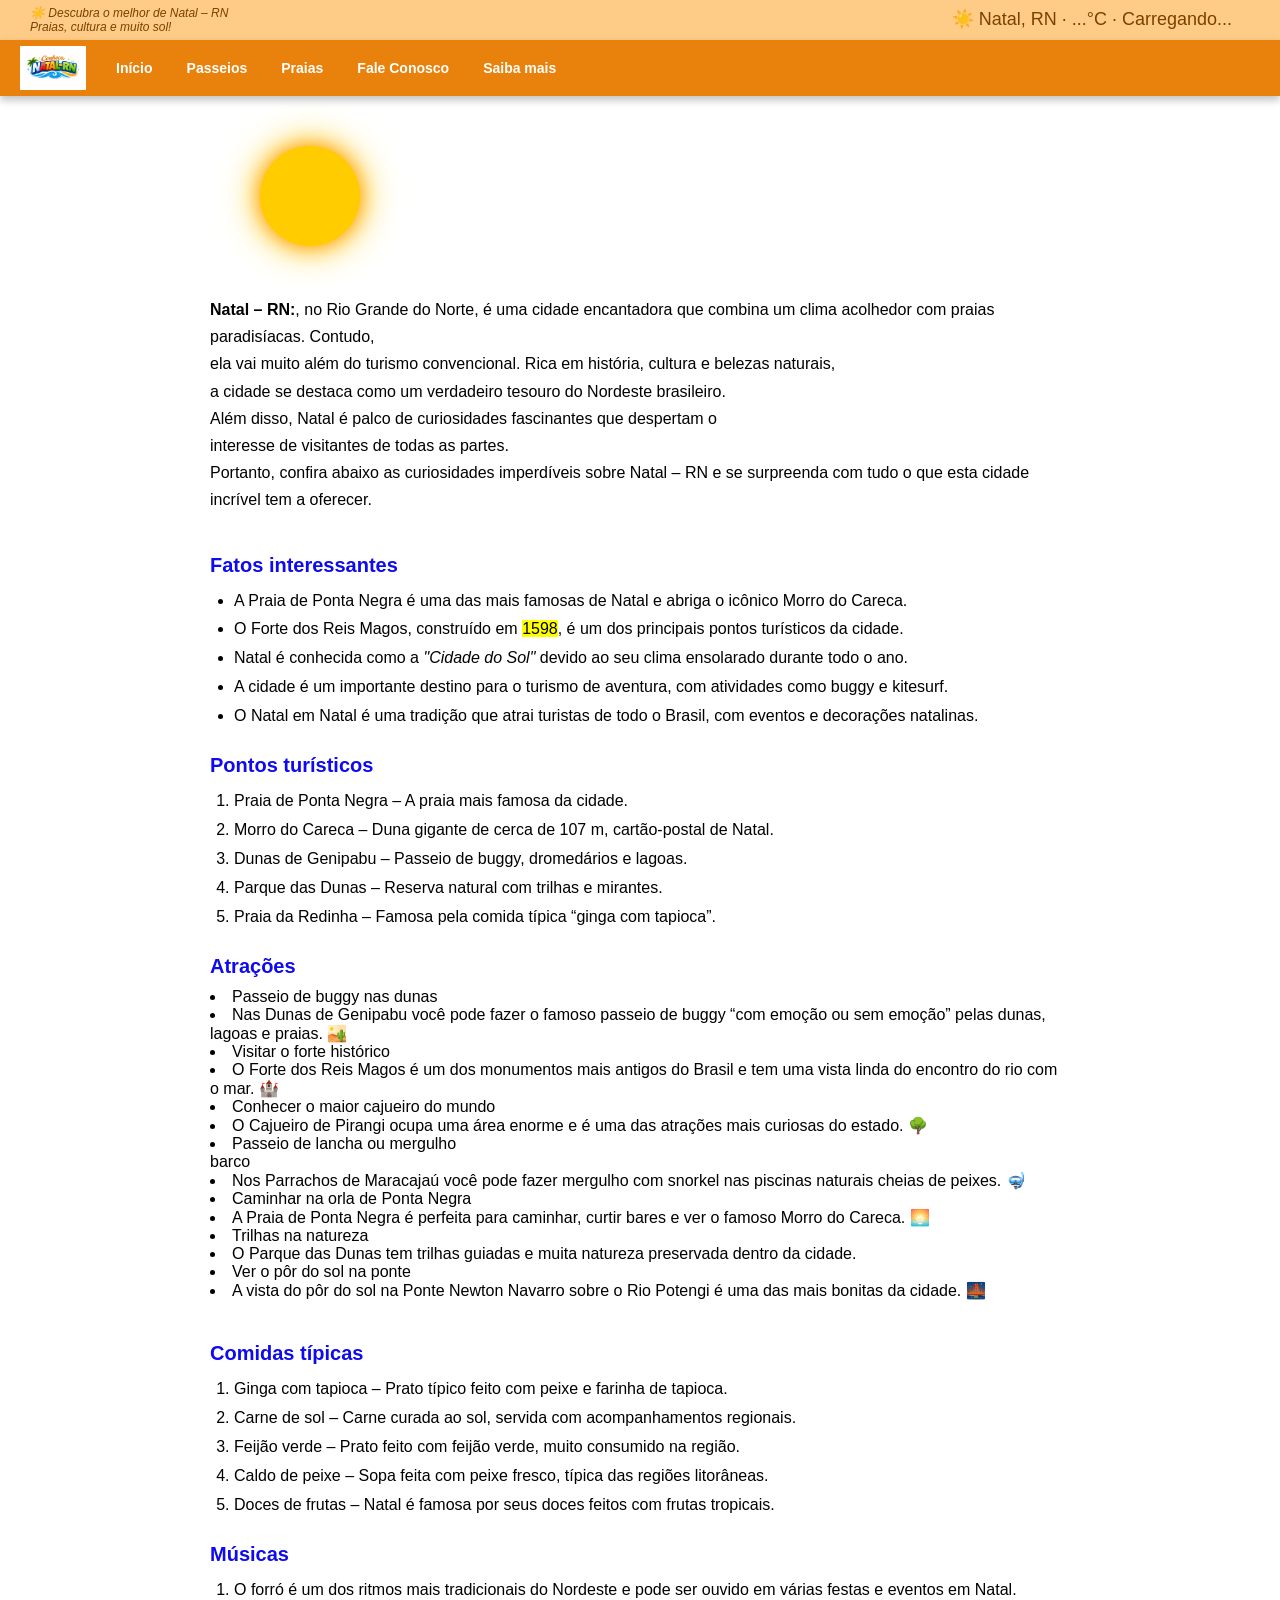
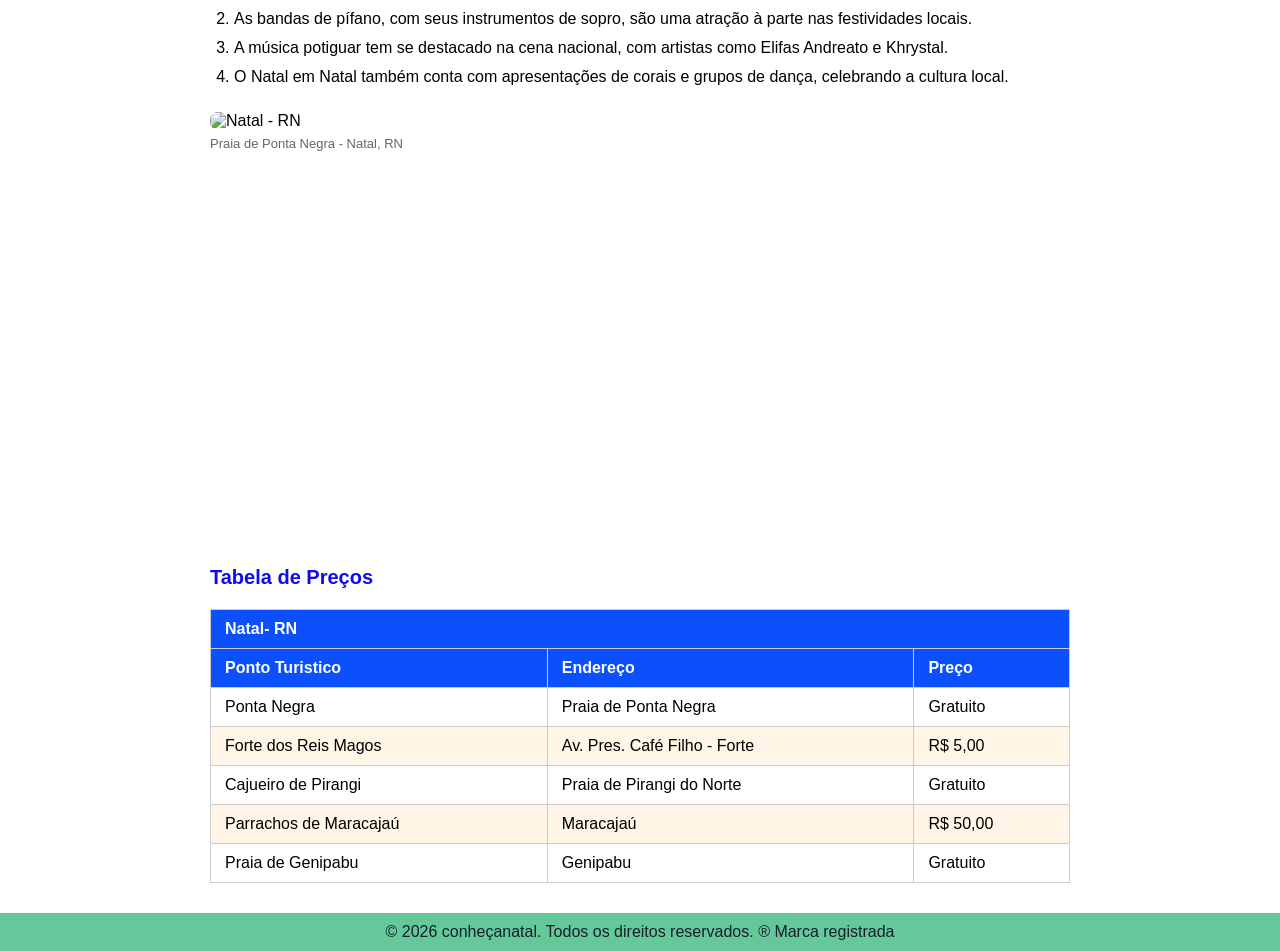
==== index.html @ 3aec6395 "Adicionar arquivos CSS e JavaScript, implementar estilos globais e criar páginas de passeios e praia" ====
<!DOCTYPE html>
<html lang="pt-br">
<head>
    <meta charset="UTF-8">
    <meta name="viewport" content="width=device-width, initial-scale=1.0">
    <meta name="description" content="Descubra as belezas e curiosidades de Natal - RN, um destino imperdível no Nordeste brasileiro.">
    <meta http-equiv="refresh" content="30">
    <meta author="conheça natal">
    <link rel="icon" type="image/x-icon" href="assets/img/favicon.ico.png" >
    <link rel="stylesheet" href="assets/css/style.css">
    <link rel="stylesheet" href="assets/css/index.css">
    <script type="text/javascript">
    function googleTranslateElementInit() {
      new google.translate.TranslateElement({
        pageLanguage: 'pt',
        includedLanguages: 'pt,en,es,fr,zh-CN',
        layout: google.translate.TranslateElement.InlineLayout.SIMPLE
      }, 'google_translate_element');
    }
    </script>
    <script src="//translate.google.com/translate_a/element.js?cb=googleTranslateElementInit"></script>
    <title>Conheça Natal</title>
</head>
<body>
   <header>
    <div class="header-left">
        <p class="header-tagline">☀️ Descubra o melhor de Natal – RN<br>Praias, cultura e muito sol!</p>
    </div>
    <div class="header-right">
        <div class="header-weather">
            <span id="clima-info">☀️ Natal, RN · ...°C · Carregando...</span>
        </div>
        <div id="google_translate_element"></div>
    </div>
</header>

<nav>
    <img src="assets/img/logoh.png" alt="Logo">
    <a href="index.html">Início</a>
    <a href="pages/passeios.html">Passeios</a>
    <a href="pages/praias.html">Praias</a>
    <a href="pages/formulario.html">Fale Conosco</a>
    <a href="https://visit.natal.br/" target="_blank">Saiba mais</a>
</nav>

<main>

    <div class="sol"></div>

        <article>
   <div style="display:flex; align-items:flex-start; gap:20px;">
       <div style="flex:1;">
           <p><b>Natal – RN:</b>, no Rio Grande do Norte, é uma cidade encantadora que combina um clima acolhedor com praias paradisíacas. Contudo, 
    <br>ela vai muito além do turismo convencional. Rica em história, cultura e belezas naturais,
     <br>a cidade se destaca como um verdadeiro tesouro do Nordeste brasileiro. <br>
     Além disso, Natal é palco de curiosidades fascinantes que despertam o <br>
     interesse de visitantes de todas as partes. <br>
     Portanto, confira abaixo as curiosidades imperdíveis sobre Natal – RN e se surpreenda com tudo o que esta cidade incrível tem a oferecer.</p>
    </article>
<article>
  <h2 style="font-size: 20px;">Fatos interessantes</h2>
  <ul>
      <li>A Praia de Ponta Negra é uma das mais famosas de Natal e abriga o icônico Morro do Careca.</li>
      <li>O Forte dos Reis Magos, construído em <mark>1598</mark>, é um dos principais pontos turísticos da cidade.</li>
      <li>Natal é conhecida como a <i>"Cidade do Sol"</i> devido ao seu clima ensolarado durante todo o ano.</li>
      <li>A cidade é um importante destino para o turismo de aventura, com atividades como buggy e kitesurf.</li>
      <li>O Natal em Natal é uma tradição que atrai turistas de todo o Brasil, com eventos e decorações natalinas.</li>
  </ul>
</article>
  <h2 style="font-size: 20px;">Pontos turísticos</h2>
  <ol>
      <li>Praia de Ponta Negra – A praia mais famosa da cidade.</li>
      <li>Morro do Careca – Duna gigante de cerca de 107 m, cartão-postal de Natal.</li>
      <li>Dunas de Genipabu – Passeio de buggy, dromedários e lagoas.</li>
      <li>Parque das Dunas – Reserva natural com trilhas e mirantes.</li>
      <li>Praia da Redinha – Famosa pela comida típica “ginga com tapioca”.</li>
  </ol>
<h2 style="font-size: 20px;">Atrações</h2>
 <m>
   <li> Passeio de buggy nas dunas</li>
   <li>Nas Dunas de Genipabu você pode fazer o famoso passeio de buggy “com emoção ou sem emoção” pelas dunas, lagoas e praias. 🏜️</li>
   <li> Visitar o forte histórico</li>
   <li>O Forte dos Reis Magos é um dos monumentos mais antigos do Brasil e tem uma vista linda do encontro do rio com o mar. 🏰</li>
   <li>Conhecer o maior cajueiro do mundo</li>
   <li>O Cajueiro de Pirangi ocupa uma área enorme e é uma das atrações mais curiosas do estado. 🌳</li>
   <li>Passeio de lancha ou mergulho</li> barco 
   <li>Nos Parrachos de Maracajaú você pode fazer mergulho com snorkel nas piscinas naturais cheias de peixes. 🤿</li>
   <li>Caminhar na orla de Ponta Negra</li> 
   <li>A Praia de Ponta Negra é perfeita para caminhar, curtir bares e ver o famoso Morro do Careca. 🌅</li>

   <li>Trilhas na natureza</li>
   <li>O Parque das Dunas tem trilhas guiadas e muita natureza preservada dentro da cidade. </li>
   <li>Ver o pôr do sol na ponte</li>
   <li>A vista do pôr do sol na Ponte Newton Navarro sobre o Rio Potengi é uma das mais bonitas da cidade. 🌉</li>
   <br>
<h2 style="font-size: 20px;">Comidas típicas</h2>
<ol>
   <li>Ginga com tapioca – Prato típico feito com peixe e farinha de tapioca.</li>
   <li>Carne de sol – Carne curada ao sol, servida com acompanhamentos regionais.</li>
   <li>Feijão verde – Prato feito com feijão verde, muito consumido na região.</li>
   <li>Caldo de peixe – Sopa feita com peixe fresco, típica das regiões litorâneas.</li>
   <li>Doces de frutas – Natal é famosa por seus doces feitos com frutas tropicais.</li>
</ol>
<h2 style="font-size: 20px;">Músicas</h2>
<ol>
   <li>O forró é um dos ritmos mais tradicionais do Nordeste e pode ser ouvido em várias festas e eventos em Natal.</li>
   <li>As bandas de pífano, com seus instrumentos de sopro, são uma atração à parte nas festividades locais.</li>
   <li>A música potiguar tem se destacado na cena nacional, com artistas como Elifas Andreato e Khrystal.</li>
   <li>O Natal em Natal também conta com apresentações de corais e grupos de dança, celebrando a cultura local.</li>
</ol>
<figure>
   <img src="https://marazulreceptivo.com.br/wp-content/uploads/2025/05/Praia-de-Ponta-negra-Horizontal-Alicio-2-1-scaled.jpg" alt="Natal - RN" style="max-width: 50%; height: auto;">
   <figcaption>Praia de Ponta Negra - Natal, RN</figcaption>
</figure>

<iframe width="560" height="315"
  src="https://www.youtube.com/embed/4Ca5aFXN5I8"
  frameborder="0" allow="accelerometer; autoplay; clipboard-write; encrypted-media; gyroscope; picture-in-picture"
  allowfullscreen>
</iframe>
<br>
<br>
<h2> Tabela de Preços</h2>
<table border="1">
    <tr>
        <th colspan="3">Natal- RN</th>
    </tr>
    <tr>
        <th>Ponto Turistico</th>
        <th>Endereço</th>
        <th>Preço</th>
    </tr>
    <tr>
        <td>Ponta Negra</td>
        <td>Praia de Ponta Negra</td>
        <td>Gratuito</td>
    </tr>
    <tr>
        <td>Forte dos Reis Magos</td>
        <td>Av. Pres. Café Filho - Forte</td>
        <td>R$ 5,00</td>
    </tr>
    <tr>
        <td>Cajueiro de Pirangi</td>
        <td>Praia de Pirangi do Norte</td>
        <td>Gratuito</td>
    </tr>
    <tr>
        <td>Parrachos de Maracajaú</td>
        <td>Maracajaú</td>
        <td>R$ 50,00</td>
    </tr>
    <tr>
        <td>Praia de Genipabu</td>
        <td>Genipabu</td>
        <td>Gratuito</td>
    </tr>
</table>
</main>
<!------------------------------------>
<footer>
   © 2026 conheçanatal. Todos os direitos reservados. ® Marca registrada
</footer>
    <script src="assets/js/script.js"></script>
    <script type="text/javascript">
    function googleTranslateElementInit() {
      new google.translate.TranslateElement({
        pageLanguage: 'pt',
        includedLanguages: 'pt,en,es,fr,zh-CN',
        layout: google.translate.TranslateElement.InlineLayout.SIMPLE
      }, 'google_translate_element');
    }
    </script>
    <script src="//translate.google.com/translate_a/element.js?cb=googleTranslateElementInit"></script>
</body>
</html>
---- assets/css/style.css ----
/* ================================================
   style.css — Estilos GLOBAIS do site
   Aplicado em TODAS as páginas
   ================================================ */

/* Remove margens e paddings padrão do navegador
   e garante que bordas sejam incluídas no tamanho dos elementos */
* {
    margin: 0;
    padding: 0;
    box-sizing: border-box;
}

/* Define a fonte padrão de todo o site */
body {
    font-family: Arial, sans-serif;
}

/* ------------------------------------------------
   HEADER — Barra superior com tagline e clima
   ------------------------------------------------ */

/* Fundo laranja claro, espaçamento lateral e
   layout flexível para alinhar os itens lado a lado */
header {
    background-color: #ffcc88;
    padding: 6px 30px;
    display: flex;
    align-items: center;
    justify-content: space-between; /* separa esquerda e direita */
    flex-wrap: wrap; /* quebra linha em telas pequenas */
    gap: 8px;
}

/* Lado esquerdo do header: contém a tagline */
.header-left {
    display: flex;
    align-items: center;
    gap: 14px;
}

/* Texto da tagline: pequeno, marrom e em itálico */
.header-tagline {
    font-size: 12px;
    color: #7a4000;
    font-style: italic;
}

/* Lado direito do header: contém clima e tradutor */
.header-right {
    display: flex;
    align-items: center;
    gap: 18px;
}

/* Bloco de clima: texto pequeno, centralizado e marrom */
.header-weather {
    font-size: 12px;
    color: #7a4000;
    text-align: center;
    line-height: 1.4;
}

/* Ícone do clima um pouco maior que o texto */
.header-weather span {
    font-size: 18px;
}

/* ------------------------------------------------
   NAV — Barra de navegação principal
   ------------------------------------------------ */

/* Fundo laranja escuro, itens alinhados em linha,
   altura mínima e sombra para dar profundidade */
nav {
    background-color: #e8820c;
    display: flex;
    align-items: center;
    gap: 6px;
    padding: 0 20px;
    flex-wrap: wrap; /* quebra linha em telas pequenas */
    min-height: 56px;
    box-shadow: 0 4px 8px rgba(0, 0, 0, 0.25);
}

/* Logo dentro da nav: altura fixa e margem à direita */
nav img {
    height: 44px;
    width: auto;
    margin-right: 10px;
}

/* Links da nav: brancos, sem sublinhado, com padding
   e negrito para destaque */
nav a {
    color: #fff;
    text-decoration: none;
    padding: 10px 14px;
    font-size: 14px;
    font-weight: bold;
    transition: background 0.2s; /* animação suave ao passar o mouse */
}

/* Efeito hover: fundo mais escuro e bordas arredondadas */
nav a:hover {
    background-color: #c46800;
    border-radius: 4px;
}

/* Empurra o widget do Google Translate para o lado direito da nav */
nav #google_translate_element {
    margin-left: auto;
}

/* ------------------------------------------------
   FOOTER — Rodapé do site
   ------------------------------------------------ */

/* Fundo verde, texto escuro, centralizado e com padding */
footer {
    background-color: #65c89b;
    color: #15202b;
    text-align: center;
    padding: 10px 0;
}
---- assets/css/index.css ----
/* ================================================
   index.css — Estilos exclusivos da página inicial
   ================================================ */



   @media (max-width: 768px) {
  body {
    background: lightgray;
  }
}

/* Limita a largura do conteúdo, centraliza na tela
   e adiciona espaçamento lateral */
main {
    max-width: 900px;
    margin: 30px auto;
    padding: 0 20px;
}

/* Espaçamento entre linhas dos parágrafos para melhor leitura */
main p {
    line-height: 1.7;
    margin-bottom: 16px;
}

/* Títulos h2: tamanho fixo, cor laranja e espaçamento acima e abaixo */
main h2 {
    font-size: 20px;
    margin: 24px 0 10px;
    color: #0f0bef;
}

/* Listas com recuo à esquerda e espaçamento entre itens */
main ul, main ol {
    margin-left: 24px;
    margin-bottom: 16px;
    line-height: 1.8;
}

/* Espaçamento ao redor da figura (imagem + legenda) */
figure {
    margin: 20px 0;
}

/* Imagem responsiva com bordas arredondadas */
figure img {
    max-width: 50%;
    height: auto;
    border-radius: 8px;
}

/* Legenda da imagem: texto pequeno e cinza */
figcaption {
    font-size: 13px;
    color: #666;
    margin-top: 6px;
}

/* Vídeo em bloco com espaçamento e bordas arredondadas */
iframe {
    display: block;
    margin: 20px 0;
    border-radius: 8px;
}

/* Tabela ocupa toda a largura, sem espaço duplo entre bordas */
table {
    width: 100%;
    border-collapse: collapse;
    margin: 20px 0;
}

/* Células com padding interno e borda cinza */
table th, table td {
    padding: 10px 14px;
    border: 1px solid #ccc;
    text-align: left;
}

/* Cabeçalho da tabela: fundo laranja e texto branco */
table th {
    background-color: #0c50fd;
    color: #fff;
}

/* Linhas pares com fundo levemente alaranjado para facilitar leitura */
table tr:nth-child(even) {
    background-color: #fff4e6;
}
.sol {
  width: 100px;
  height: 100px;
  background-color: #ffcc00; /* Cor do sol */
  border-radius: 50%; /* Faz ficar redondo */
  box-shadow: 0 0 20px #ff9900, 0 0 40px #ffcc00; /* Efeito de brilho */
  margin: 50px; /* Apenas para posicionar */
}
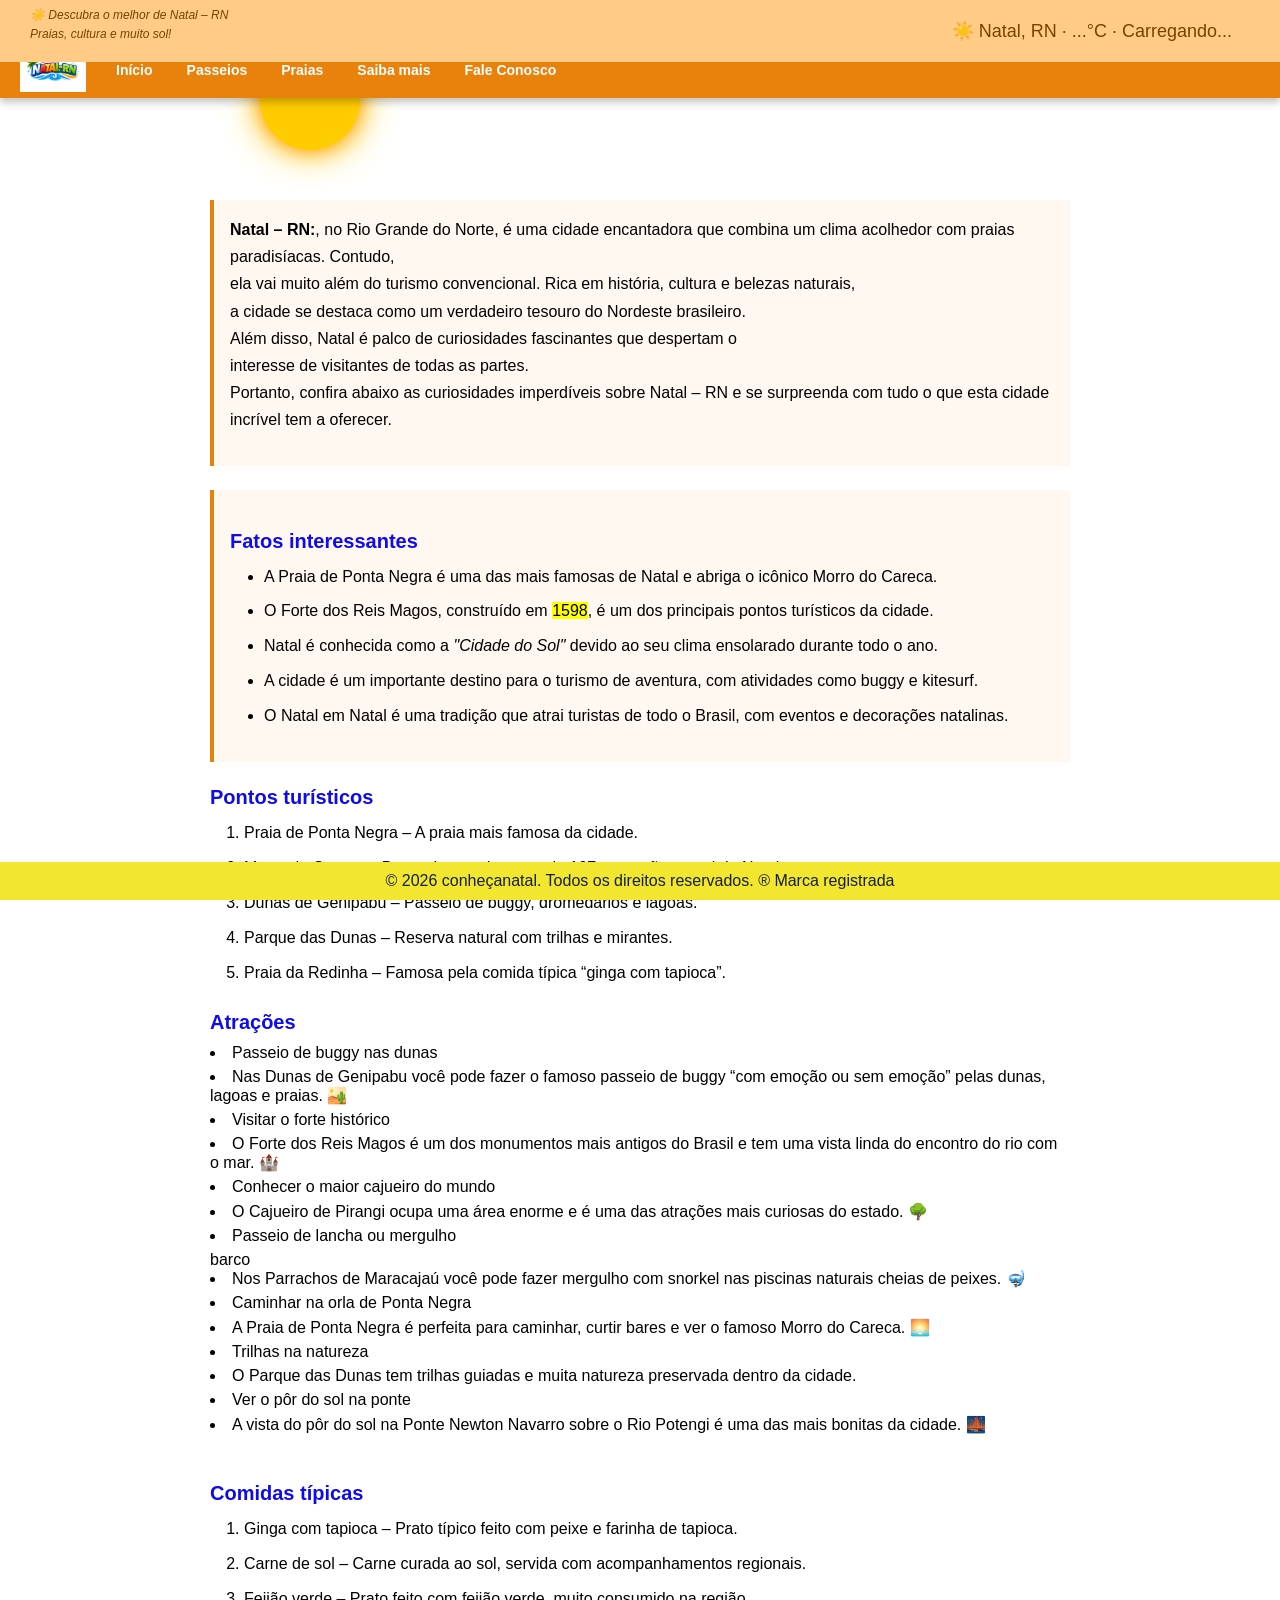
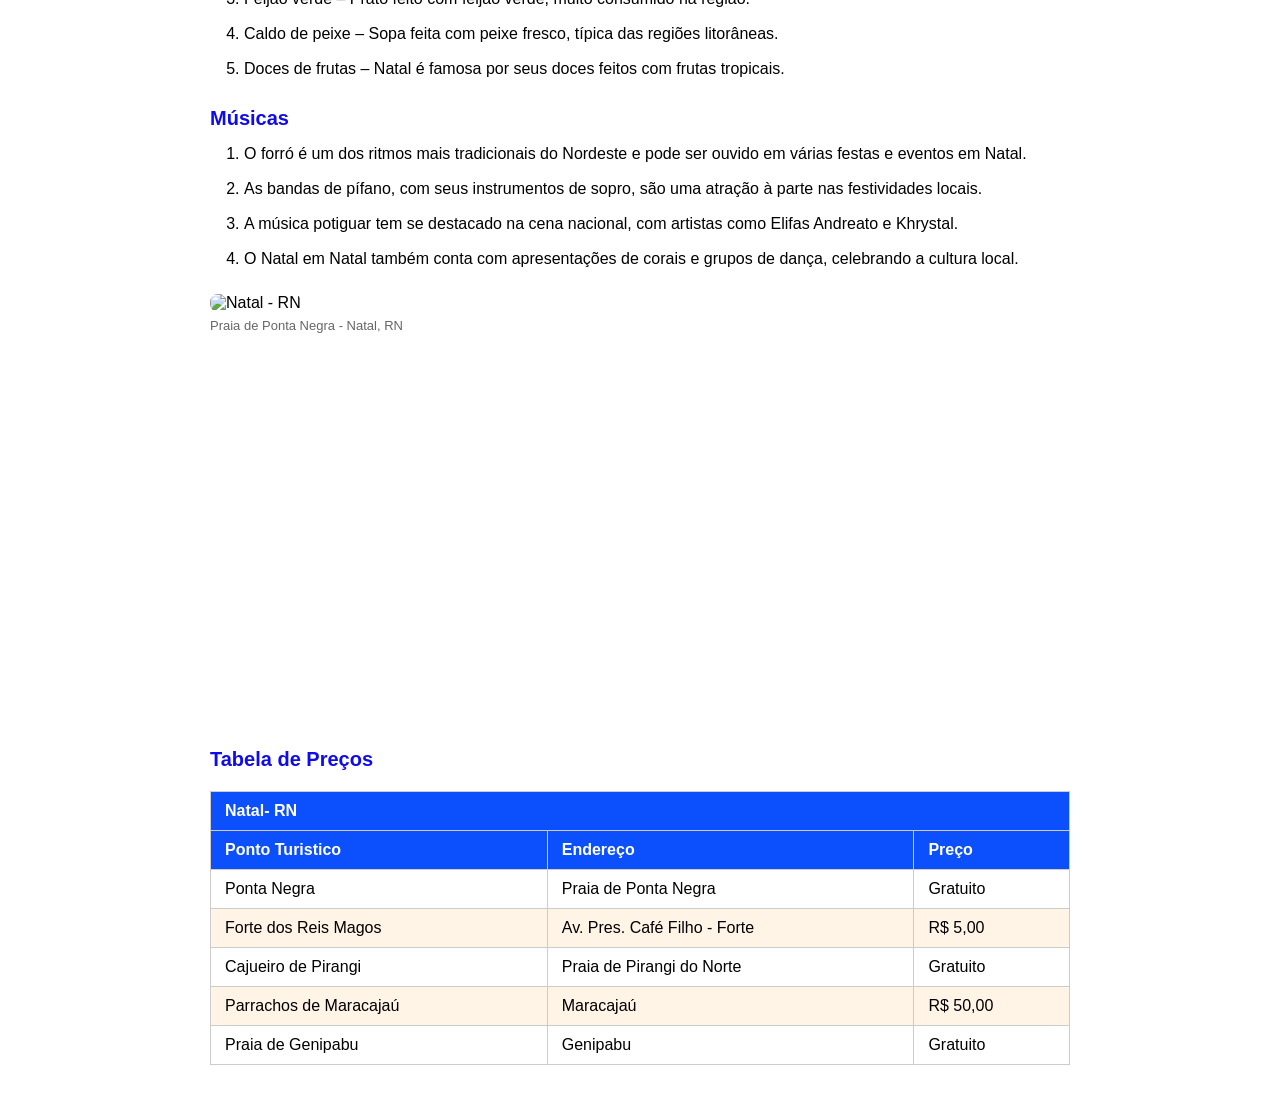
==== commit b314b3a5: "Adicionar estilos de rolagem e ajustar layout do formulário, além de incluir link para a página "Fal" ====
--- a/index.html
+++ b/index.html
@@ -39,8 +39,8 @@
     <a href="index.html">Início</a>
     <a href="pages/passeios.html">Passeios</a>
     <a href="pages/praias.html">Praias</a>
+    <a href="https://visit.natal.br/" target="_blank">Saiba mais</a>
     <a href="pages/formulario.html">Fale Conosco</a>
-    <a href="https://visit.natal.br/" target="_blank">Saiba mais</a>
 </nav>
 
 <main>
--- a/assets/css/style.css
+++ b/assets/css/style.css
@@ -1,125 +1,122 @@
-/* ================================================
-   style.css — Estilos GLOBAIS do site
-   Aplicado em TODAS as páginas
-   ================================================ */
+* { margin: 0; padding: 0; box-sizing: border-box; }
+body { font-family: Arial, sans-serif; }
 
-/* Remove margens e paddings padrão do navegador
-   e garante que bordas sejam incluídas no tamanho dos elementos */
-* {
-    margin: 0;
-    padding: 0;
-    box-sizing: border-box;
-}
-
-/* Define a fonte padrão de todo o site */
-body {
-    font-family: Arial, sans-serif;
-}
-
-/* ------------------------------------------------
-   HEADER — Barra superior com tagline e clima
-   ------------------------------------------------ */
-
-/* Fundo laranja claro, espaçamento lateral e
-   layout flexível para alinhar os itens lado a lado */
 header {
     background-color: #ffcc88;
     padding: 6px 30px;
     display: flex;
     align-items: center;
-    justify-content: space-between; /* separa esquerda e direita */
-    flex-wrap: wrap; /* quebra linha em telas pequenas */
+    justify-content: space-between;
+    flex-wrap: wrap;
     gap: 8px;
+    position: fixed;
+    top: 0;
+    left: 0;
+    right: 0;
+    z-index: 1000;
 }
 
-/* Lado esquerdo do header: contém a tagline */
-.header-left {
-    display: flex;
-    align-items: center;
-    gap: 14px;
-}
+.header-left { display: flex; align-items: center; gap: 14px; }
+.header-tagline { font-size: 12px; color: #7a4000; font-style: italic; }
+.header-right { display: flex; align-items: center; gap: 18px; }
+.header-weather { font-size: 12px; color: #7a4000; text-align: center; line-height: 1.4; }
+.header-weather span { font-size: 18px; }
 
-/* Texto da tagline: pequeno, marrom e em itálico */
-.header-tagline {
-    font-size: 12px;
-    color: #7a4000;
-    font-style: italic;
-}
-
-/* Lado direito do header: contém clima e tradutor */
-.header-right {
-    display: flex;
-    align-items: center;
-    gap: 18px;
-}
-
-/* Bloco de clima: texto pequeno, centralizado e marrom */
-.header-weather {
-    font-size: 12px;
-    color: #7a4000;
-    text-align: center;
-    line-height: 1.4;
-}
-
-/* Ícone do clima um pouco maior que o texto */
-.header-weather span {
-    font-size: 18px;
-}
-
-/* ------------------------------------------------
-   NAV — Barra de navegação principal
-   ------------------------------------------------ */
-
-/* Fundo laranja escuro, itens alinhados em linha,
-   altura mínima e sombra para dar profundidade */
 nav {
     background-color: #e8820c;
     display: flex;
     align-items: center;
     gap: 6px;
     padding: 0 20px;
-    flex-wrap: wrap; /* quebra linha em telas pequenas */
+    flex-wrap: wrap;
     min-height: 56px;
-    box-shadow: 0 4px 8px rgba(0, 0, 0, 0.25);
+    box-shadow: 0 4px 8px rgba(0,0,0,0.25);
+    position: fixed;
+    top: 42px;
+    left: 0;
+    right: 0;
+    z-index: 999;
 }
 
-/* Logo dentro da nav: altura fixa e margem à direita */
-nav img {
-    height: 44px;
-    width: auto;
-    margin-right: 10px;
-}
+nav img { height: 44px; width: auto; margin-right: 10px; }
 
-/* Links da nav: brancos, sem sublinhado, com padding
-   e negrito para destaque */
 nav a {
     color: #fff;
     text-decoration: none;
     padding: 10px 14px;
     font-size: 14px;
     font-weight: bold;
-    transition: background 0.2s; /* animação suave ao passar o mouse */
+    transition: background 0.2s;
 }
 
-/* Efeito hover: fundo mais escuro e bordas arredondadas */
-nav a:hover {
-    background-color: #c46800;
-    border-radius: 4px;
+nav a:hover { background-color: #c46800; border-radius: 4px; }
+nav #google_translate_element { margin-left: auto; }
+
+main {
+    margin-top: 110px;
+    padding: 20px 40px 50px 40px;
 }
 
-/* Empurra o widget do Google Translate para o lado direito da nav */
-nav #google_translate_element {
-    margin-left: auto;
+h1, h2, h3 {
+    margin-bottom: 10px;
+    margin-top: 20px;
 }
 
-/* ------------------------------------------------
-   FOOTER — Rodapé do site
-   ------------------------------------------------ */
+p {
+    margin-bottom: 12px;
+    line-height: 1.6;
+}
 
-/* Fundo verde, texto escuro, centralizado e com padding */
+ul, ol {
+    margin: 10px 0 16px 24px;
+    padding-left: 10px;
+}
+
+li {
+    margin-bottom: 6px;
+}
+
+table {
+    border-collapse: collapse;
+    margin: 16px 0;
+    width: 100%;
+}
+
+th, td {
+    padding: 10px 14px;
+    border: 1px solid #ccc;
+}
+
+th {
+    background-color: #e8820c;
+    color: #fff;
+}
+
+section, article {
+    margin-bottom: 24px;
+    padding: 16px;
+    border-left: 4px solid #e8820c;
+    background-color: #fff8f0;
+}
+
+figure {
+    margin: 16px 0;
+}
+
+figcaption {
+    margin-top: 6px;
+    font-size: 13px;
+    color: #666;
+}
+
 footer {
-    background-color: #65c89b;
+    background-color: #f3e62f;
     color: #15202b;
     text-align: center;
     padding: 10px 0;
+    position: fixed;
+    bottom: 0;
+    left: 0;
+    right: 0;
+    z-index: 1000;
 }
--- a/assets/css/index.css
+++ b/assets/css/index.css
@@ -9,6 +9,10 @@
     background: lightgray;
   }
 }
+
+/* Usa box-sizing border-box globalmente para um box model previsível */
+html { box-sizing: border-box; }
+*, *::before, *::after { box-sizing: inherit; }
 
 /* Limita a largura do conteúdo, centraliza na tela
    e adiciona espaçamento lateral */
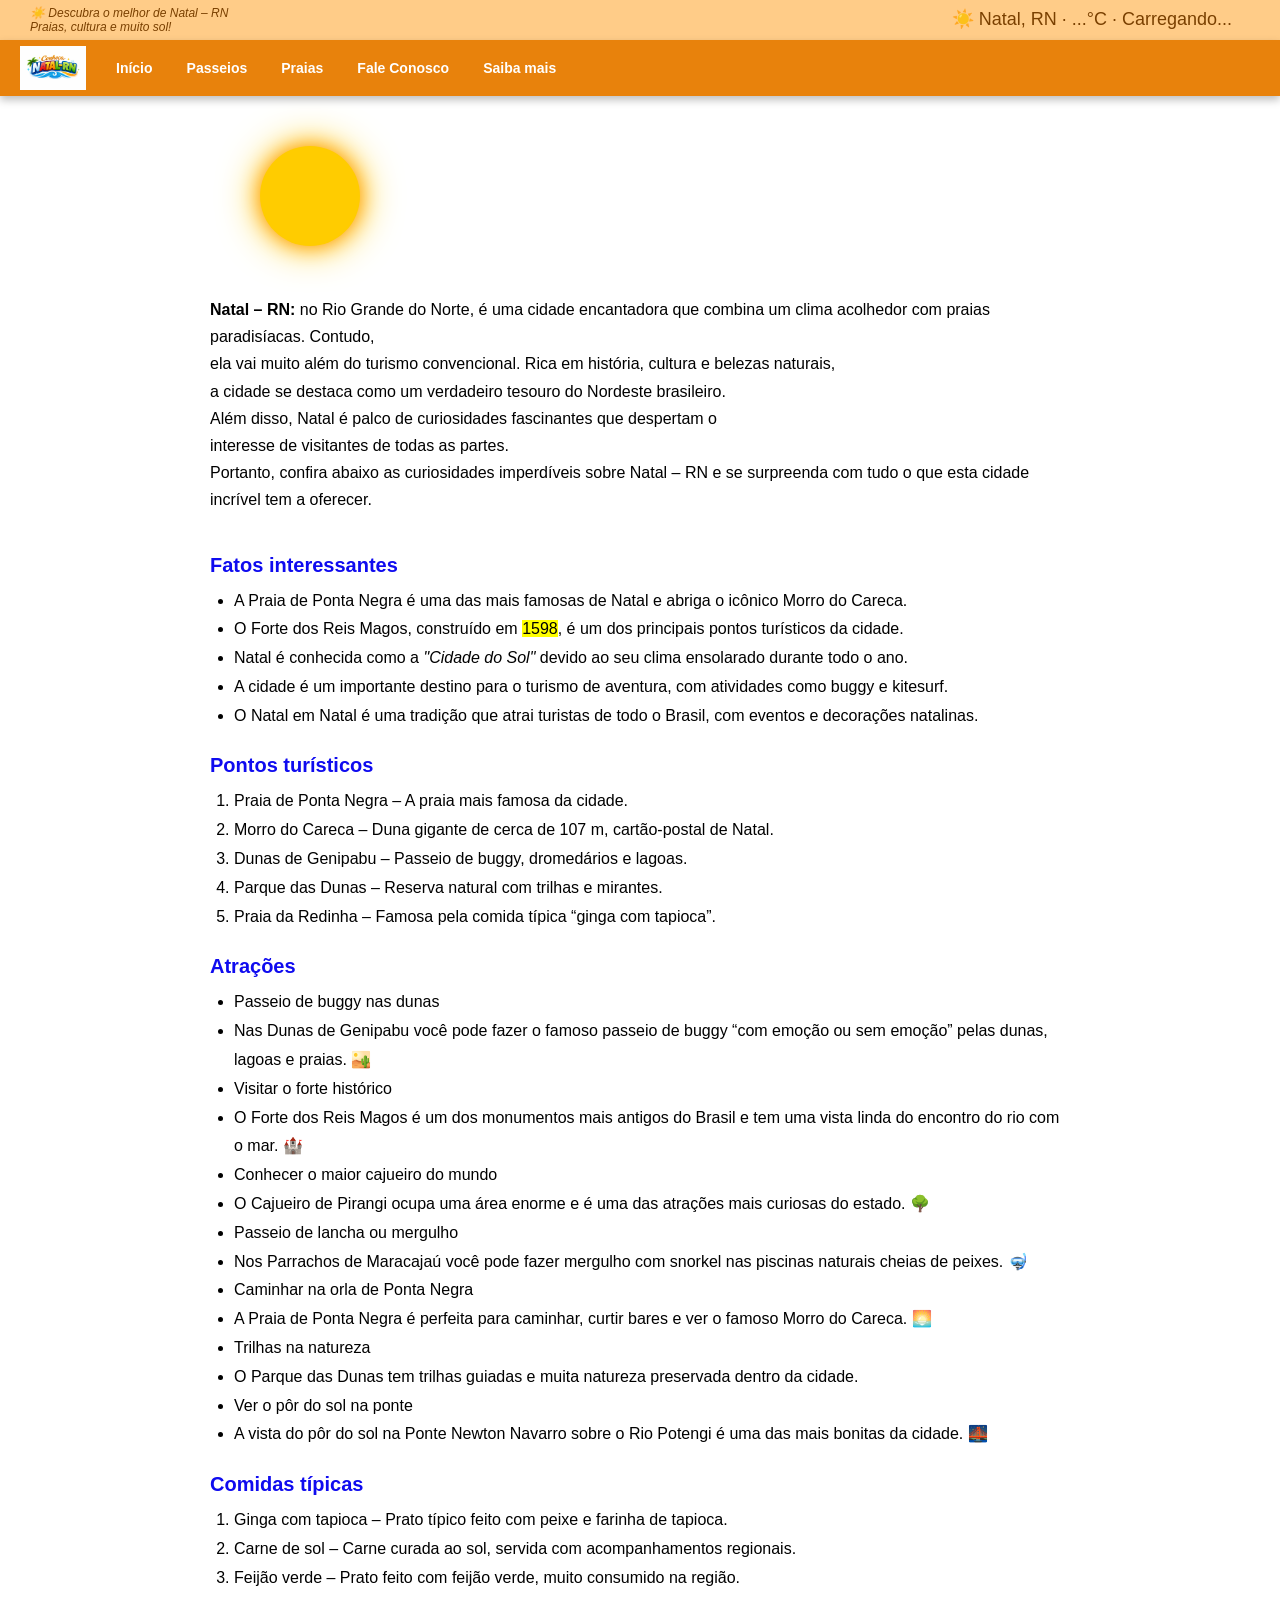
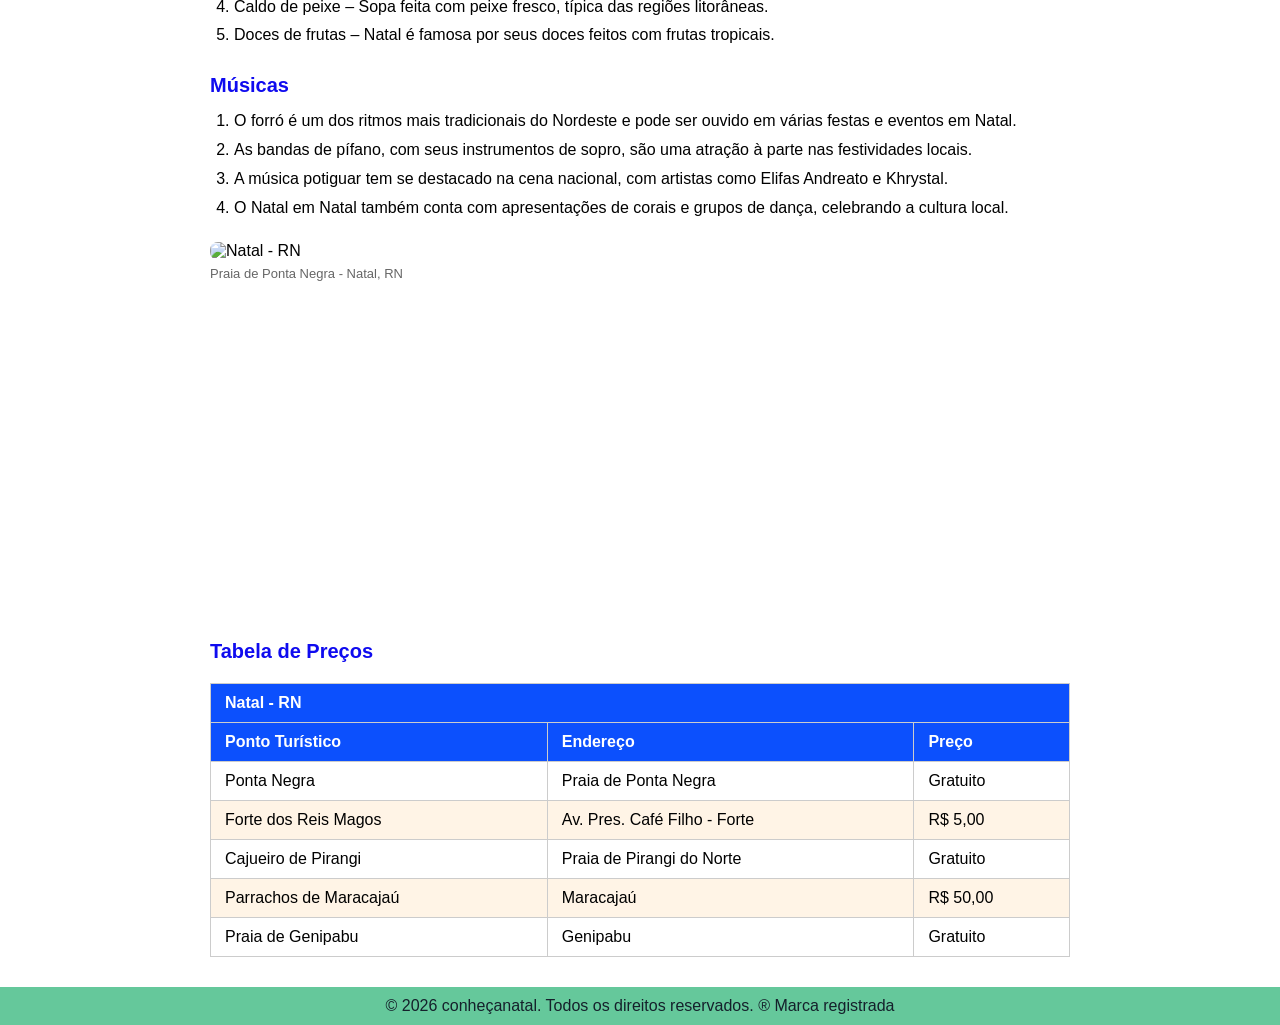
==== commit de7f4dbb: "Adicionar estilos de formulário e navegação, incluindo validação visual e melhorias na usabilidade" ====
--- a/index.html
+++ b/index.html
@@ -5,24 +5,15 @@
     <meta name="viewport" content="width=device-width, initial-scale=1.0">
     <meta name="description" content="Descubra as belezas e curiosidades de Natal - RN, um destino imperdível no Nordeste brasileiro.">
     <meta http-equiv="refresh" content="30">
-    <meta author="conheça natal">
-    <link rel="icon" type="image/x-icon" href="assets/img/favicon.ico.png" >
+        <meta name="author" content="conheca natal">
+        <link rel="icon" type="image/x-icon" href="assets/img/favicon.ico.png">
     <link rel="stylesheet" href="assets/css/style.css">
     <link rel="stylesheet" href="assets/css/index.css">
-    <script type="text/javascript">
-    function googleTranslateElementInit() {
-      new google.translate.TranslateElement({
-        pageLanguage: 'pt',
-        includedLanguages: 'pt,en,es,fr,zh-CN',
-        layout: google.translate.TranslateElement.InlineLayout.SIMPLE
-      }, 'google_translate_element');
-    }
-    </script>
-    <script src="//translate.google.com/translate_a/element.js?cb=googleTranslateElementInit"></script>
     <title>Conheça Natal</title>
 </head>
 <body>
-   <header>
+        <!-- CABECALHO -->
+        <header>
     <div class="header-left">
         <p class="header-tagline">☀️ Descubra o melhor de Natal – RN<br>Praias, cultura e muito sol!</p>
     </div>
@@ -32,136 +23,157 @@
         </div>
         <div id="google_translate_element"></div>
     </div>
-</header>
+    </header>
 
-<nav>
-    <img src="assets/img/logoh.png" alt="Logo">
-    <a href="index.html">Início</a>
-    <a href="pages/passeios.html">Passeios</a>
-    <a href="pages/praias.html">Praias</a>
-    <a href="https://visit.natal.br/" target="_blank">Saiba mais</a>
-    <a href="pages/formulario.html">Fale Conosco</a>
-</nav>
+    <!-- NAVEGACAO PRINCIPAL -->
+    <nav>
+        <img src="assets/img/logoh.png" alt="Logo">
+        <a href="index.html">Início</a>
+        <a href="pages/passeios.html">Passeios</a>
+        <a href="pages/praias.html">Praias</a>
+        <a href="pages/formulario.html">Fale Conosco</a>
+        <a href="https://visit.natal.br/" target="_blank">Saiba mais</a>
+    </nav>
 
-<main>
+    <!-- CONTEUDO PRINCIPAL -->
+    <main>
+        <!-- ELEMENTO DECORATIVO -->
+        <div class="sol"></div>
 
-    <div class="sol"></div>
+        <!-- APRESENTACAO -->
+        <article>
+            <div style="display:flex; align-items:flex-start; gap:20px;">
+                <div style="flex:1;">
+                    <p><b>Natal – RN:</b> no Rio Grande do Norte, é uma cidade encantadora que combina um clima acolhedor com praias paradisíacas. Contudo,
+                    <br>ela vai muito além do turismo convencional. Rica em história, cultura e belezas naturais,
+                    <br>a cidade se destaca como um verdadeiro tesouro do Nordeste brasileiro. <br>
+                    Além disso, Natal é palco de curiosidades fascinantes que despertam o <br>
+                    interesse de visitantes de todas as partes. <br>
+                    Portanto, confira abaixo as curiosidades imperdíveis sobre Natal – RN e se surpreenda com tudo o que esta cidade incrível tem a oferecer.</p>
+                </div>
+            </div>
+        </article>
 
+        <!-- FATOS INTERESSANTES -->
         <article>
-   <div style="display:flex; align-items:flex-start; gap:20px;">
-       <div style="flex:1;">
-           <p><b>Natal – RN:</b>, no Rio Grande do Norte, é uma cidade encantadora que combina um clima acolhedor com praias paradisíacas. Contudo, 
-    <br>ela vai muito além do turismo convencional. Rica em história, cultura e belezas naturais,
-     <br>a cidade se destaca como um verdadeiro tesouro do Nordeste brasileiro. <br>
-     Além disso, Natal é palco de curiosidades fascinantes que despertam o <br>
-     interesse de visitantes de todas as partes. <br>
-     Portanto, confira abaixo as curiosidades imperdíveis sobre Natal – RN e se surpreenda com tudo o que esta cidade incrível tem a oferecer.</p>
-    </article>
-<article>
-  <h2 style="font-size: 20px;">Fatos interessantes</h2>
-  <ul>
-      <li>A Praia de Ponta Negra é uma das mais famosas de Natal e abriga o icônico Morro do Careca.</li>
-      <li>O Forte dos Reis Magos, construído em <mark>1598</mark>, é um dos principais pontos turísticos da cidade.</li>
-      <li>Natal é conhecida como a <i>"Cidade do Sol"</i> devido ao seu clima ensolarado durante todo o ano.</li>
-      <li>A cidade é um importante destino para o turismo de aventura, com atividades como buggy e kitesurf.</li>
-      <li>O Natal em Natal é uma tradição que atrai turistas de todo o Brasil, com eventos e decorações natalinas.</li>
-  </ul>
-</article>
-  <h2 style="font-size: 20px;">Pontos turísticos</h2>
-  <ol>
-      <li>Praia de Ponta Negra – A praia mais famosa da cidade.</li>
-      <li>Morro do Careca – Duna gigante de cerca de 107 m, cartão-postal de Natal.</li>
-      <li>Dunas de Genipabu – Passeio de buggy, dromedários e lagoas.</li>
-      <li>Parque das Dunas – Reserva natural com trilhas e mirantes.</li>
-      <li>Praia da Redinha – Famosa pela comida típica “ginga com tapioca”.</li>
-  </ol>
-<h2 style="font-size: 20px;">Atrações</h2>
- <m>
-   <li> Passeio de buggy nas dunas</li>
-   <li>Nas Dunas de Genipabu você pode fazer o famoso passeio de buggy “com emoção ou sem emoção” pelas dunas, lagoas e praias. 🏜️</li>
-   <li> Visitar o forte histórico</li>
-   <li>O Forte dos Reis Magos é um dos monumentos mais antigos do Brasil e tem uma vista linda do encontro do rio com o mar. 🏰</li>
-   <li>Conhecer o maior cajueiro do mundo</li>
-   <li>O Cajueiro de Pirangi ocupa uma área enorme e é uma das atrações mais curiosas do estado. 🌳</li>
-   <li>Passeio de lancha ou mergulho</li> barco 
-   <li>Nos Parrachos de Maracajaú você pode fazer mergulho com snorkel nas piscinas naturais cheias de peixes. 🤿</li>
-   <li>Caminhar na orla de Ponta Negra</li> 
-   <li>A Praia de Ponta Negra é perfeita para caminhar, curtir bares e ver o famoso Morro do Careca. 🌅</li>
+            <h2 style="font-size: 20px;">Fatos interessantes</h2>
+            <ul>
+                <li>A Praia de Ponta Negra é uma das mais famosas de Natal e abriga o icônico Morro do Careca.</li>
+                <li>O Forte dos Reis Magos, construído em <mark>1598</mark>, é um dos principais pontos turísticos da cidade.</li>
+                <li>Natal é conhecida como a <i>"Cidade do Sol"</i> devido ao seu clima ensolarado durante todo o ano.</li>
+                <li>A cidade é um importante destino para o turismo de aventura, com atividades como buggy e kitesurf.</li>
+                <li>O Natal em Natal é uma tradição que atrai turistas de todo o Brasil, com eventos e decorações natalinas.</li>
+            </ul>
+        </article>
 
-   <li>Trilhas na natureza</li>
-   <li>O Parque das Dunas tem trilhas guiadas e muita natureza preservada dentro da cidade. </li>
-   <li>Ver o pôr do sol na ponte</li>
-   <li>A vista do pôr do sol na Ponte Newton Navarro sobre o Rio Potengi é uma das mais bonitas da cidade. 🌉</li>
-   <br>
-<h2 style="font-size: 20px;">Comidas típicas</h2>
-<ol>
-   <li>Ginga com tapioca – Prato típico feito com peixe e farinha de tapioca.</li>
-   <li>Carne de sol – Carne curada ao sol, servida com acompanhamentos regionais.</li>
-   <li>Feijão verde – Prato feito com feijão verde, muito consumido na região.</li>
-   <li>Caldo de peixe – Sopa feita com peixe fresco, típica das regiões litorâneas.</li>
-   <li>Doces de frutas – Natal é famosa por seus doces feitos com frutas tropicais.</li>
-</ol>
-<h2 style="font-size: 20px;">Músicas</h2>
-<ol>
-   <li>O forró é um dos ritmos mais tradicionais do Nordeste e pode ser ouvido em várias festas e eventos em Natal.</li>
-   <li>As bandas de pífano, com seus instrumentos de sopro, são uma atração à parte nas festividades locais.</li>
-   <li>A música potiguar tem se destacado na cena nacional, com artistas como Elifas Andreato e Khrystal.</li>
-   <li>O Natal em Natal também conta com apresentações de corais e grupos de dança, celebrando a cultura local.</li>
-</ol>
-<figure>
-   <img src="https://marazulreceptivo.com.br/wp-content/uploads/2025/05/Praia-de-Ponta-negra-Horizontal-Alicio-2-1-scaled.jpg" alt="Natal - RN" style="max-width: 50%; height: auto;">
-   <figcaption>Praia de Ponta Negra - Natal, RN</figcaption>
-</figure>
+        <!-- PONTOS TURISTICOS -->
+        <h2 style="font-size: 20px;">Pontos turísticos</h2>
+        <ol>
+            <li>Praia de Ponta Negra – A praia mais famosa da cidade.</li>
+            <li>Morro do Careca – Duna gigante de cerca de 107 m, cartão-postal de Natal.</li>
+            <li>Dunas de Genipabu – Passeio de buggy, dromedários e lagoas.</li>
+            <li>Parque das Dunas – Reserva natural com trilhas e mirantes.</li>
+            <li>Praia da Redinha – Famosa pela comida típica “ginga com tapioca”.</li>
+        </ol>
 
-<iframe width="560" height="315"
-  src="https://www.youtube.com/embed/4Ca5aFXN5I8"
-  frameborder="0" allow="accelerometer; autoplay; clipboard-write; encrypted-media; gyroscope; picture-in-picture"
-  allowfullscreen>
-</iframe>
-<br>
-<br>
-<h2> Tabela de Preços</h2>
-<table border="1">
-    <tr>
-        <th colspan="3">Natal- RN</th>
-    </tr>
-    <tr>
-        <th>Ponto Turistico</th>
-        <th>Endereço</th>
-        <th>Preço</th>
-    </tr>
-    <tr>
-        <td>Ponta Negra</td>
-        <td>Praia de Ponta Negra</td>
-        <td>Gratuito</td>
-    </tr>
-    <tr>
-        <td>Forte dos Reis Magos</td>
-        <td>Av. Pres. Café Filho - Forte</td>
-        <td>R$ 5,00</td>
-    </tr>
-    <tr>
-        <td>Cajueiro de Pirangi</td>
-        <td>Praia de Pirangi do Norte</td>
-        <td>Gratuito</td>
-    </tr>
-    <tr>
-        <td>Parrachos de Maracajaú</td>
-        <td>Maracajaú</td>
-        <td>R$ 50,00</td>
-    </tr>
-    <tr>
-        <td>Praia de Genipabu</td>
-        <td>Genipabu</td>
-        <td>Gratuito</td>
-    </tr>
-</table>
-</main>
-<!------------------------------------>
-<footer>
-   © 2026 conheçanatal. Todos os direitos reservados. ® Marca registrada
-</footer>
+        <!-- ATRACOES -->
+        <h2 style="font-size: 20px;">Atrações</h2>
+        <ul>
+            <li>Passeio de buggy nas dunas</li>
+            <li>Nas Dunas de Genipabu você pode fazer o famoso passeio de buggy “com emoção ou sem emoção” pelas dunas, lagoas e praias. 🏜️</li>
+            <li>Visitar o forte histórico</li>
+            <li>O Forte dos Reis Magos é um dos monumentos mais antigos do Brasil e tem uma vista linda do encontro do rio com o mar. 🏰</li>
+            <li>Conhecer o maior cajueiro do mundo</li>
+            <li>O Cajueiro de Pirangi ocupa uma área enorme e é uma das atrações mais curiosas do estado. 🌳</li>
+            <li>Passeio de lancha ou mergulho</li>
+            <li>Nos Parrachos de Maracajaú você pode fazer mergulho com snorkel nas piscinas naturais cheias de peixes. 🤿</li>
+            <li>Caminhar na orla de Ponta Negra</li>
+            <li>A Praia de Ponta Negra é perfeita para caminhar, curtir bares e ver o famoso Morro do Careca. 🌅</li>
+            <li>Trilhas na natureza</li>
+            <li>O Parque das Dunas tem trilhas guiadas e muita natureza preservada dentro da cidade.</li>
+            <li>Ver o pôr do sol na ponte</li>
+            <li>A vista do pôr do sol na Ponte Newton Navarro sobre o Rio Potengi é uma das mais bonitas da cidade. 🌉</li>
+        </ul>
+
+        <!-- COMIDAS TIPICAS -->
+        <h2 style="font-size: 20px;">Comidas típicas</h2>
+        <ol>
+            <li>Ginga com tapioca – Prato típico feito com peixe e farinha de tapioca.</li>
+            <li>Carne de sol – Carne curada ao sol, servida com acompanhamentos regionais.</li>
+            <li>Feijão verde – Prato feito com feijão verde, muito consumido na região.</li>
+            <li>Caldo de peixe – Sopa feita com peixe fresco, típica das regiões litorâneas.</li>
+            <li>Doces de frutas – Natal é famosa por seus doces feitos com frutas tropicais.</li>
+        </ol>
+
+        <!-- MUSICAS -->
+        <h2 style="font-size: 20px;">Músicas</h2>
+        <ol>
+            <li>O forró é um dos ritmos mais tradicionais do Nordeste e pode ser ouvido em várias festas e eventos em Natal.</li>
+            <li>As bandas de pífano, com seus instrumentos de sopro, são uma atração à parte nas festividades locais.</li>
+            <li>A música potiguar tem se destacado na cena nacional, com artistas como Elifas Andreato e Khrystal.</li>
+            <li>O Natal em Natal também conta com apresentações de corais e grupos de dança, celebrando a cultura local.</li>
+        </ol>
+
+        <!-- MIDIA -->
+        <figure>
+            <img src="https://marazulreceptivo.com.br/wp-content/uploads/2025/05/Praia-de-Ponta-negra-Horizontal-Alicio-2-1-scaled.jpg" alt="Natal - RN" style="max-width: 50%; height: auto;">
+            <figcaption>Praia de Ponta Negra - Natal, RN</figcaption>
+        </figure>
+
+        <iframe width="560" height="315"
+            src="https://www.youtube.com/embed/4Ca5aFXN5I8"
+            frameborder="0" allow="accelerometer; autoplay; clipboard-write; encrypted-media; gyroscope; picture-in-picture"
+            allowfullscreen>
+        </iframe>
+
+        <!-- TABELA DE PREÇOS -->
+        <h2>Tabela de Preços</h2>
+        <table border="1">
+            <tr>
+                <th colspan="3">Natal - RN</th>
+            </tr>
+            <tr>
+                <th>Ponto Turístico</th>
+                <th>Endereço</th>
+                <th>Preço</th>
+            </tr>
+            <tr>
+                <td>Ponta Negra</td>
+                <td>Praia de Ponta Negra</td>
+                <td>Gratuito</td>
+            </tr>
+            <tr>
+                <td>Forte dos Reis Magos</td>
+                <td>Av. Pres. Café Filho - Forte</td>
+                <td>R$ 5,00</td>
+            </tr>
+            <tr>
+                <td>Cajueiro de Pirangi</td>
+                <td>Praia de Pirangi do Norte</td>
+                <td>Gratuito</td>
+            </tr>
+            <tr>
+                <td>Parrachos de Maracajaú</td>
+                <td>Maracajaú</td>
+                <td>R$ 50,00</td>
+            </tr>
+            <tr>
+                <td>Praia de Genipabu</td>
+                <td>Genipabu</td>
+                <td>Gratuito</td>
+            </tr>
+        </table>
+    </main>
+
+    <!-- RODAPE -->
+    <footer>
+        © 2026 conheçanatal. Todos os direitos reservados. ® Marca registrada
+    </footer>
+
+    <!-- SCRIPT PRINCIPAL -->
     <script src="assets/js/script.js"></script>
+
+    <!-- GOOGLE TRADUTOR -->
     <script type="text/javascript">
     function googleTranslateElementInit() {
       new google.translate.TranslateElement({
--- a/assets/css/style.css
+++ b/assets/css/style.css
@@ -1,122 +1,169 @@
-* { margin: 0; padding: 0; box-sizing: border-box; }
-body { font-family: Arial, sans-serif; }
+/* ================================================
+   style.css — Estilos GLOBAIS do site
+   Aplicado em TODAS as páginas
+   ================================================ */
 
+/* Remove margens e paddings padrão do navegador
+   e garante que bordas sejam incluídas no tamanho dos elementos */
+* {
+    margin: 0;
+    padding: 0;
+    box-sizing: border-box;
+}
+
+/* Define a fonte padrão de todo o site */
+body {
+    font-family: Arial, sans-serif;
+}
+
+/* ------------------------------------------------
+   HEADER — Barra superior com tagline e clima
+   ------------------------------------------------ */
+
+/* Fundo laranja claro, espaçamento lateral e
+   layout flexível para alinhar os itens lado a lado */
 header {
     background-color: #ffcc88;
     padding: 6px 30px;
     display: flex;
     align-items: center;
-    justify-content: space-between;
-    flex-wrap: wrap;
+    justify-content: space-between; /* separa esquerda e direita */
+    flex-wrap: wrap; /* quebra linha em telas pequenas */
     gap: 8px;
-    position: fixed;
-    top: 0;
-    left: 0;
-    right: 0;
-    z-index: 1000;
 }
 
-.header-left { display: flex; align-items: center; gap: 14px; }
-.header-tagline { font-size: 12px; color: #7a4000; font-style: italic; }
-.header-right { display: flex; align-items: center; gap: 18px; }
-.header-weather { font-size: 12px; color: #7a4000; text-align: center; line-height: 1.4; }
-.header-weather span { font-size: 18px; }
+/* Lado esquerdo do header: contém a tagline */
+.header-left {
+    display: flex;
+    align-items: center;
+    gap: 14px;
+}
 
+/* Texto da tagline: pequeno, marrom e em itálico */
+.header-tagline {
+    font-size: 12px;
+    color: #7a4000;
+    font-style: italic;
+}
+
+/* Lado direito do header: contém clima e tradutor */
+.header-right {
+    display: flex;
+    align-items: center;
+    gap: 18px;
+}
+
+/* Bloco de clima: texto pequeno, centralizado e marrom */
+.header-weather {
+    font-size: 12px;
+    color: #7a4000;
+    text-align: center;
+    line-height: 1.4;
+}
+
+/* Ícone do clima um pouco maior que o texto */
+.header-weather span {
+    font-size: 18px;
+}
+
+/* ------------------------------------------------
+   NAV — Barra de navegação principal
+   ------------------------------------------------ */
+
+/* Fundo laranja escuro, itens alinhados em linha,
+   altura mínima e sombra para dar profundidade */
 nav {
     background-color: #e8820c;
     display: flex;
     align-items: center;
     gap: 6px;
     padding: 0 20px;
-    flex-wrap: wrap;
+    flex-wrap: wrap; /* quebra linha em telas pequenas */
     min-height: 56px;
-    box-shadow: 0 4px 8px rgba(0,0,0,0.25);
-    position: fixed;
-    top: 42px;
-    left: 0;
-    right: 0;
-    z-index: 999;
+    box-shadow: 0 4px 8px rgba(0, 0, 0, 0.25);
 }
 
-nav img { height: 44px; width: auto; margin-right: 10px; }
+/* Logo dentro da nav: altura fixa e margem à direita */
+nav img {
+    height: 44px;
+    width: auto;
+    margin-right: 10px;
+}
 
+/* Links da nav: brancos, sem sublinhado, com padding
+   e negrito para destaque */
 nav a {
     color: #fff;
     text-decoration: none;
     padding: 10px 14px;
     font-size: 14px;
     font-weight: bold;
-    transition: background 0.2s;
+    transition: background 0.2s; /* animação suave ao passar o mouse */
 }
 
-nav a:hover { background-color: #c46800; border-radius: 4px; }
-nav #google_translate_element { margin-left: auto; }
-
-main {
-    margin-top: 110px;
-    padding: 20px 40px 50px 40px;
+/* Efeito hover: fundo mais escuro e bordas arredondadas */
+nav a:hover {
+    background-color: #c46800;
+    border-radius: 4px;
 }
 
-h1, h2, h3 {
-    margin-bottom: 10px;
-    margin-top: 20px;
+/* Empurra o widget do Google Translate para o lado direito da nav */
+nav #google_translate_element {
+    margin-left: auto;
+}
+nav :is(a, button) {
+    color: #fff;                /* Garante texto branco como cor base */
+    text-decoration: none;      /* Remove sublinhado de links no menu */
+    display: inline-block;      /* Permite aplicar transform sem deslocar o layout */
+    transition: color 0.3s ease, transform 0.2s ease;/* Anima cor e aumento no hover */
 }
 
-p {
-    margin-bottom: 12px;
-    line-height: 1.6;
+/* Cor de destaque e leve zoom ao passar o mouse nos itens do menu */
+nav :is(a, button):hover {
+    color: #7ff815;
+    transform: scale(1.08);
 }
 
-ul, ol {
-    margin: 10px 0 16px 24px;
-    padding-left: 10px;
+/* Destaca a página atual no menu com o roxo da identidade visual */
+nav a.ativo,
+nav a[aria-current="page"] {
+    color: #cb15ce;
+    font-weight: 700;
 }
 
-li {
-    margin-bottom: 6px;
+/* Efeito ao passar o mouse nos links do menu */
+nav a:active {
+    color: #1b08ed;
+    text-decoration: underline;
 }
 
-table {
-    border-collapse: collapse;
-    margin: 16px 0;
-    width: 100%;
-}
+/* ------------------------------------------------
+   FOOTER — Rodapé do site
+   ------------------------------------------------ */
 
-th, td {
-    padding: 10px 14px;
-    border: 1px solid #ccc;
-}
-
-th {
-    background-color: #e8820c;
-    color: #fff;
-}
-
-section, article {
-    margin-bottom: 24px;
-    padding: 16px;
-    border-left: 4px solid #e8820c;
-    background-color: #fff8f0;
-}
-
-figure {
-    margin: 16px 0;
-}
-
-figcaption {
-    margin-top: 6px;
-    font-size: 13px;
-    color: #666;
-}
-
+/* Fundo verde, texto escuro, centralizado e com padding */
 footer {
-    background-color: #f3e62f;
+    background-color: #65c89b;
     color: #15202b;
     text-align: center;
     padding: 10px 0;
-    position: fixed;
-    bottom: 0;
-    left: 0;
-    right: 0;
-    z-index: 1000;
 }
+footer a {
+    color: #7ff815;         /* Cor do texto: verde limão */
+    text-decoration: none;  /* Remove sublinhado */
+    margin-right: 10px;     /* Espaço entre os links */
+    display: inline-block;  /* Permite aplicar transform sem quebrar o layout */
+    transition: transform 0.2s ease, color 0.2s ease; /* Suaviza animação de tamanho e cor */
+}
+
+/* Efeito ao passar o mouse nos links do rodapé */
+footer a:hover {
+    text-decoration: underline; /* Adiciona sublinhado no hover */
+    transform: scale(1.08);     /* Aumenta levemente o tamanho do link */
+}
+
+::selection {
+    background: #7ff815;
+    color: #000;
+    text-shadow: none;
+}
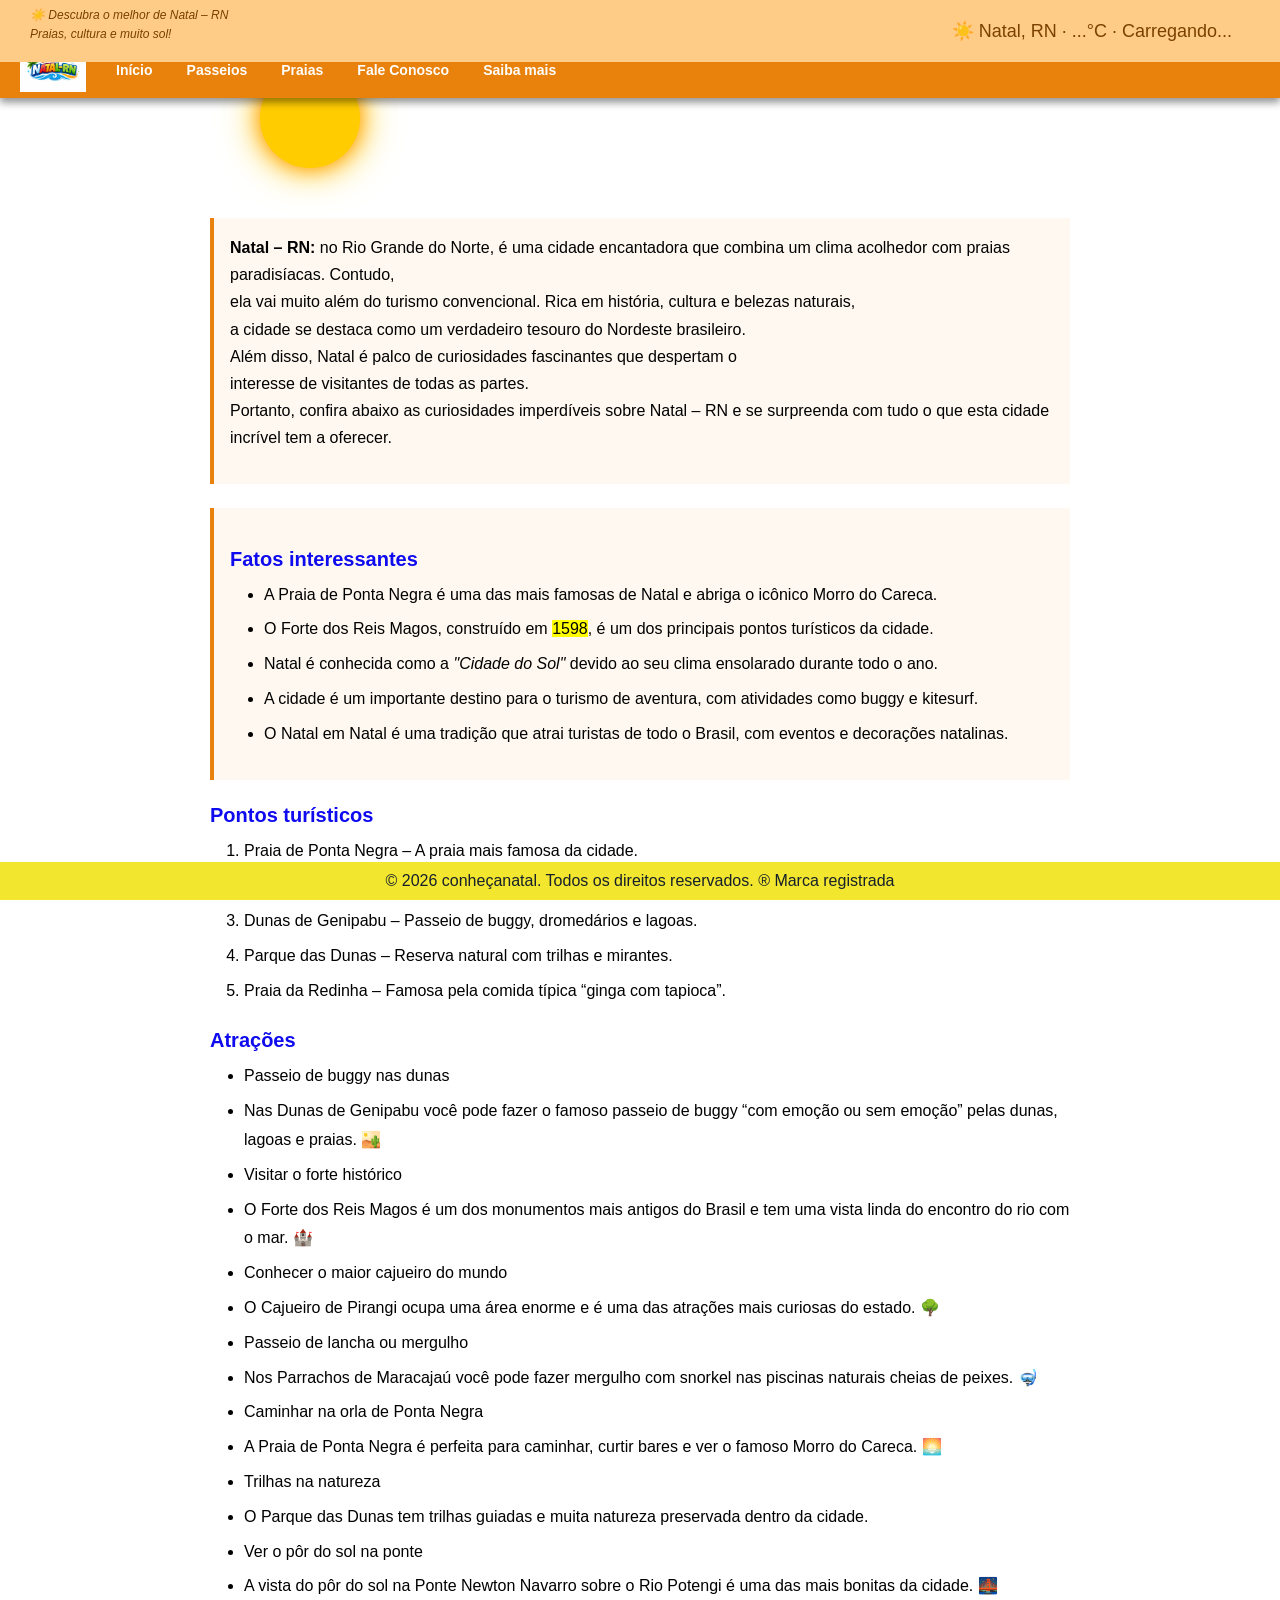
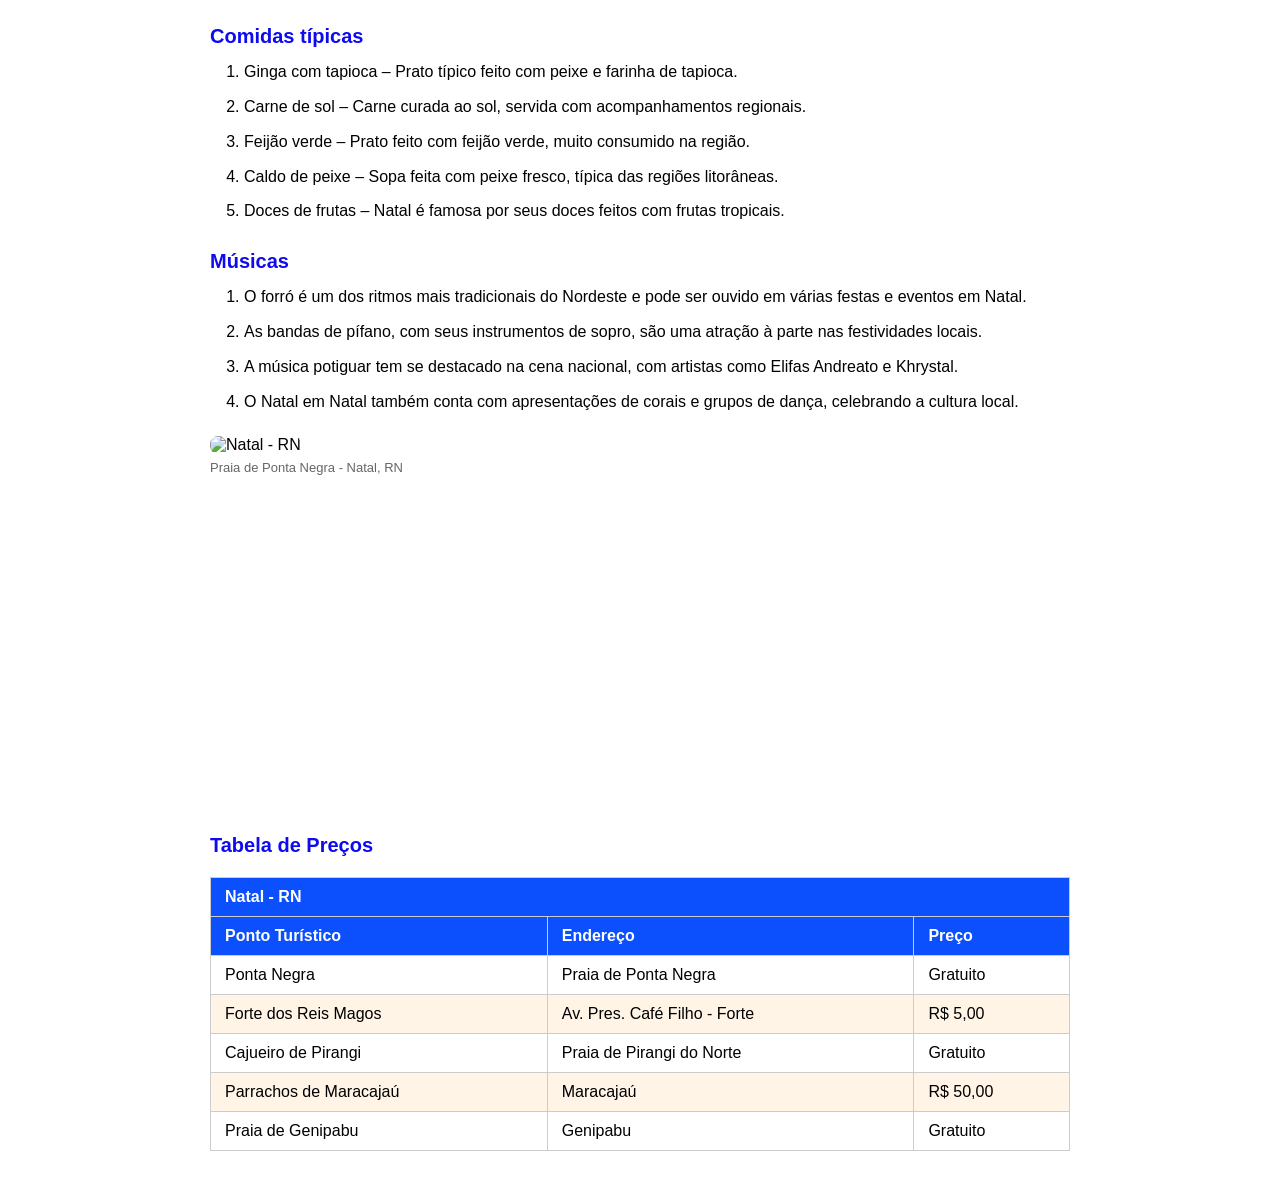
==== commit 5cd0c82d: "Merge branch 'test' of https://github.com/Lenildo-Damasceno/atividade09-03" ====
--- a/index.html
+++ b/index.html
@@ -25,6 +25,16 @@
     </div>
     </header>
 
+<<<<<<< HEAD
+<nav>
+    <img src="assets/img/logoh.png" alt="Logo">
+    <a href="index.html">Início</a>
+    <a href="pages/passeios.html">Passeios</a>
+    <a href="pages/praias.html">Praias</a>
+    <a href="https://visit.natal.br/" target="_blank">Saiba mais</a>
+    <a href="pages/formulario.html">Fale Conosco</a>
+</nav>
+=======
     <!-- NAVEGACAO PRINCIPAL -->
     <nav>
         <img src="assets/img/logoh.png" alt="Logo">
@@ -34,6 +44,7 @@
         <a href="pages/formulario.html">Fale Conosco</a>
         <a href="https://visit.natal.br/" target="_blank">Saiba mais</a>
     </nav>
+>>>>>>> de7f4dbb9919fd275771e77ce3e1568f7330f186
 
     <!-- CONTEUDO PRINCIPAL -->
     <main>
--- a/assets/css/style.css
+++ b/assets/css/style.css
@@ -1,115 +1,65 @@
-/* ================================================
-   style.css — Estilos GLOBAIS do site
-   Aplicado em TODAS as páginas
-   ================================================ */
+* { margin: 0; padding: 0; box-sizing: border-box; }
+body { font-family: Arial, sans-serif; }
 
-/* Remove margens e paddings padrão do navegador
-   e garante que bordas sejam incluídas no tamanho dos elementos */
-* {
-    margin: 0;
-    padding: 0;
-    box-sizing: border-box;
-}
-
-/* Define a fonte padrão de todo o site */
-body {
-    font-family: Arial, sans-serif;
-}
-
-/* ------------------------------------------------
-   HEADER — Barra superior com tagline e clima
-   ------------------------------------------------ */
-
-/* Fundo laranja claro, espaçamento lateral e
-   layout flexível para alinhar os itens lado a lado */
 header {
     background-color: #ffcc88;
     padding: 6px 30px;
     display: flex;
     align-items: center;
-    justify-content: space-between; /* separa esquerda e direita */
-    flex-wrap: wrap; /* quebra linha em telas pequenas */
+    justify-content: space-between;
+    flex-wrap: wrap;
     gap: 8px;
+    position: fixed;
+    top: 0;
+    left: 0;
+    right: 0;
+    z-index: 1000;
 }
 
-/* Lado esquerdo do header: contém a tagline */
-.header-left {
-    display: flex;
-    align-items: center;
-    gap: 14px;
-}
+.header-left { display: flex; align-items: center; gap: 14px; }
+.header-tagline { font-size: 12px; color: #7a4000; font-style: italic; }
+.header-right { display: flex; align-items: center; gap: 18px; }
+.header-weather { font-size: 12px; color: #7a4000; text-align: center; line-height: 1.4; }
+.header-weather span { font-size: 18px; }
 
-/* Texto da tagline: pequeno, marrom e em itálico */
-.header-tagline {
-    font-size: 12px;
-    color: #7a4000;
-    font-style: italic;
-}
-
-/* Lado direito do header: contém clima e tradutor */
-.header-right {
-    display: flex;
-    align-items: center;
-    gap: 18px;
-}
-
-/* Bloco de clima: texto pequeno, centralizado e marrom */
-.header-weather {
-    font-size: 12px;
-    color: #7a4000;
-    text-align: center;
-    line-height: 1.4;
-}
-
-/* Ícone do clima um pouco maior que o texto */
-.header-weather span {
-    font-size: 18px;
-}
-
-/* ------------------------------------------------
-   NAV — Barra de navegação principal
-   ------------------------------------------------ */
-
-/* Fundo laranja escuro, itens alinhados em linha,
-   altura mínima e sombra para dar profundidade */
 nav {
     background-color: #e8820c;
     display: flex;
     align-items: center;
     gap: 6px;
     padding: 0 20px;
-    flex-wrap: wrap; /* quebra linha em telas pequenas */
+    flex-wrap: wrap;
     min-height: 56px;
-    box-shadow: 0 4px 8px rgba(0, 0, 0, 0.25);
+    box-shadow: 0 4px 8px rgba(0,0,0,0.25);
+    position: fixed;
+    top: 42px;
+    left: 0;
+    right: 0;
+    z-index: 999;
 }
 
-/* Logo dentro da nav: altura fixa e margem à direita */
-nav img {
-    height: 44px;
-    width: auto;
-    margin-right: 10px;
-}
+nav img { height: 44px; width: auto; margin-right: 10px; }
 
-/* Links da nav: brancos, sem sublinhado, com padding
-   e negrito para destaque */
 nav a {
     color: #fff;
     text-decoration: none;
     padding: 10px 14px;
     font-size: 14px;
     font-weight: bold;
-    transition: background 0.2s; /* animação suave ao passar o mouse */
+    transition: background 0.2s;
 }
 
-/* Efeito hover: fundo mais escuro e bordas arredondadas */
-nav a:hover {
-    background-color: #c46800;
-    border-radius: 4px;
+nav a:hover { background-color: #c46800; border-radius: 4px; }
+nav #google_translate_element { margin-left: auto; }
+
+main {
+    margin-top: 110px;
+    padding: 20px 40px 50px 40px;
 }
 
-/* Empurra o widget do Google Translate para o lado direito da nav */
-nav #google_translate_element {
-    margin-left: auto;
+h1, h2, h3 {
+    margin-bottom: 10px;
+    margin-top: 20px;
 }
 nav :is(a, button) {
     color: #fff;                /* Garante texto branco como cor base */
@@ -137,16 +87,63 @@
     text-decoration: underline;
 }
 
-/* ------------------------------------------------
-   FOOTER — Rodapé do site
-   ------------------------------------------------ */
+p {
+    margin-bottom: 12px;
+    line-height: 1.6;
+}
 
-/* Fundo verde, texto escuro, centralizado e com padding */
+ul, ol {
+    margin: 10px 0 16px 24px;
+    padding-left: 10px;
+}
+
+li {
+    margin-bottom: 6px;
+}
+
+table {
+    border-collapse: collapse;
+    margin: 16px 0;
+    width: 100%;
+}
+
+th, td {
+    padding: 10px 14px;
+    border: 1px solid #ccc;
+}
+
+th {
+    background-color: #e8820c;
+    color: #fff;
+}
+
+section, article {
+    margin-bottom: 24px;
+    padding: 16px;
+    border-left: 4px solid #e8820c;
+    background-color: #fff8f0;
+}
+
+figure {
+    margin: 16px 0;
+}
+
+figcaption {
+    margin-top: 6px;
+    font-size: 13px;
+    color: #666;
+}
+
 footer {
-    background-color: #65c89b;
+    background-color: #f3e62f;
     color: #15202b;
     text-align: center;
     padding: 10px 0;
+    position: fixed;
+    bottom: 0;
+    left: 0;
+    right: 0;
+    z-index: 1000;
 }
 footer a {
     color: #7ff815;         /* Cor do texto: verde limão */
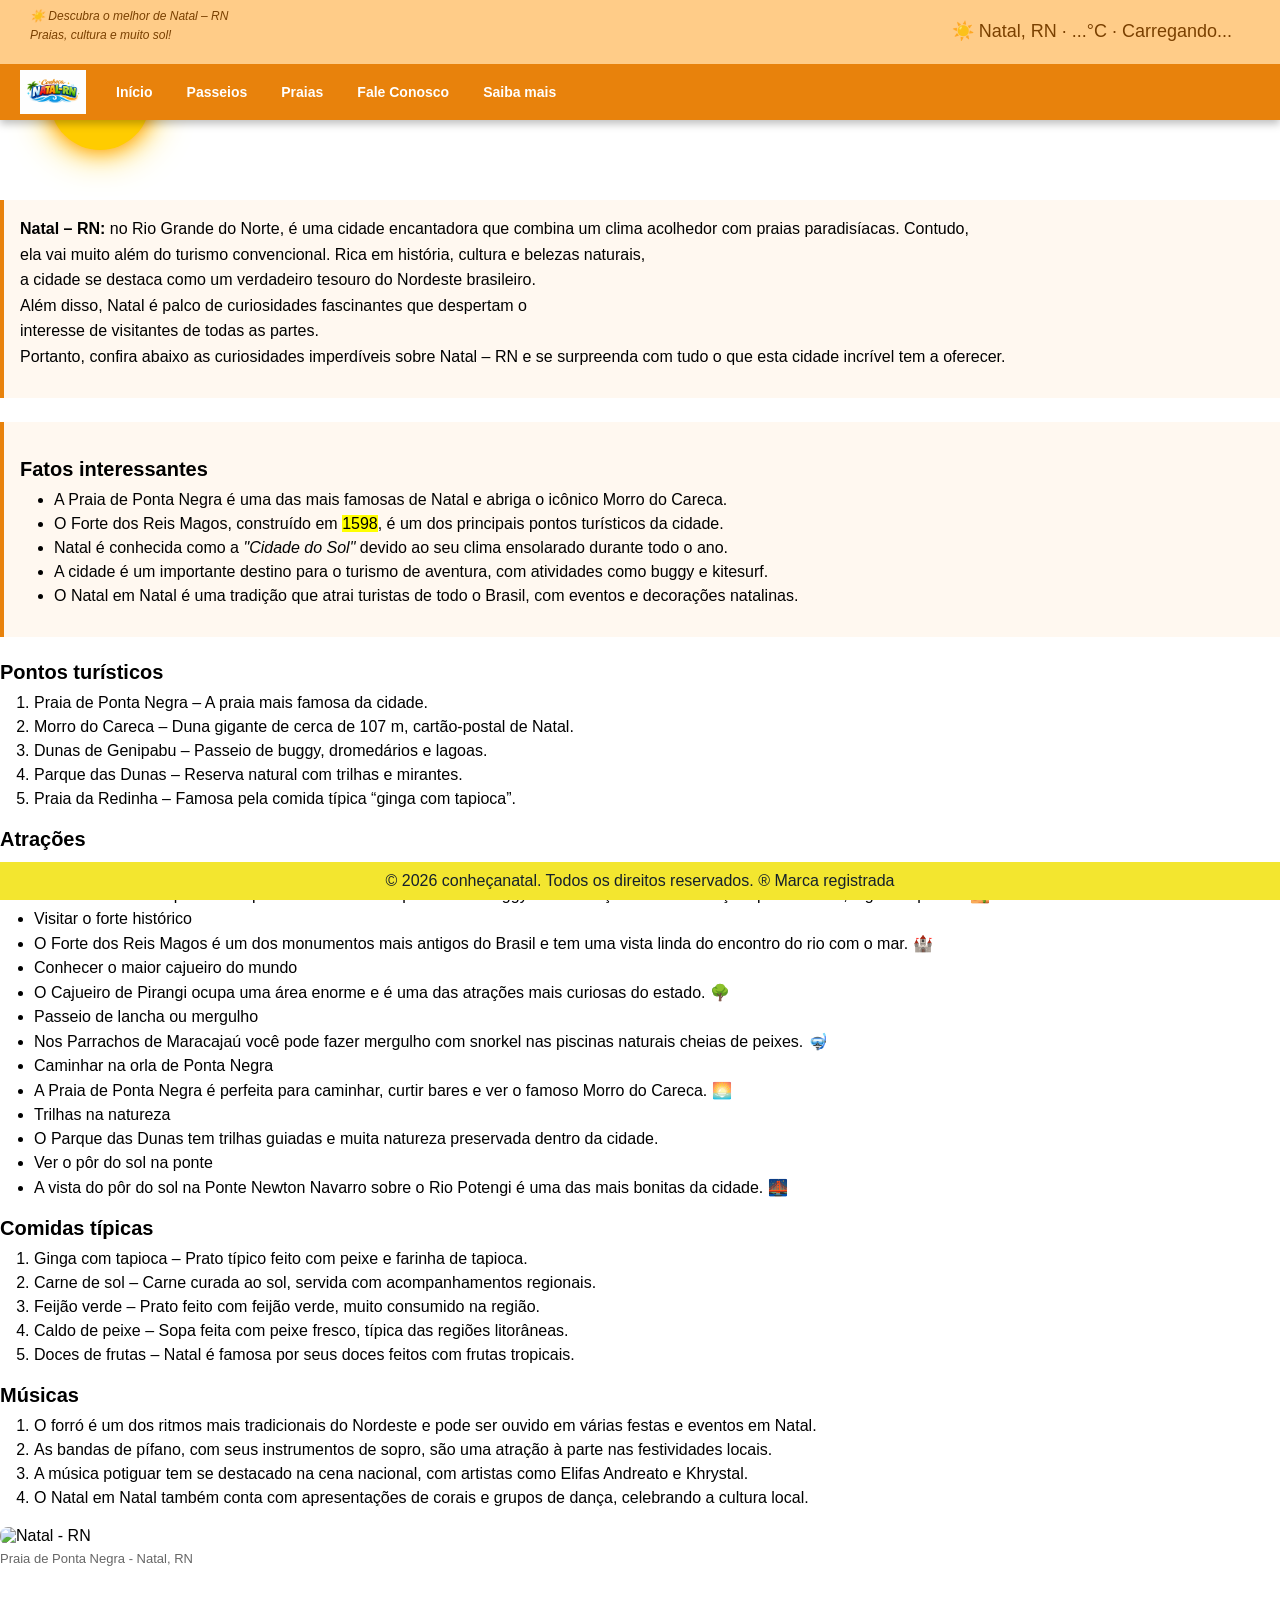
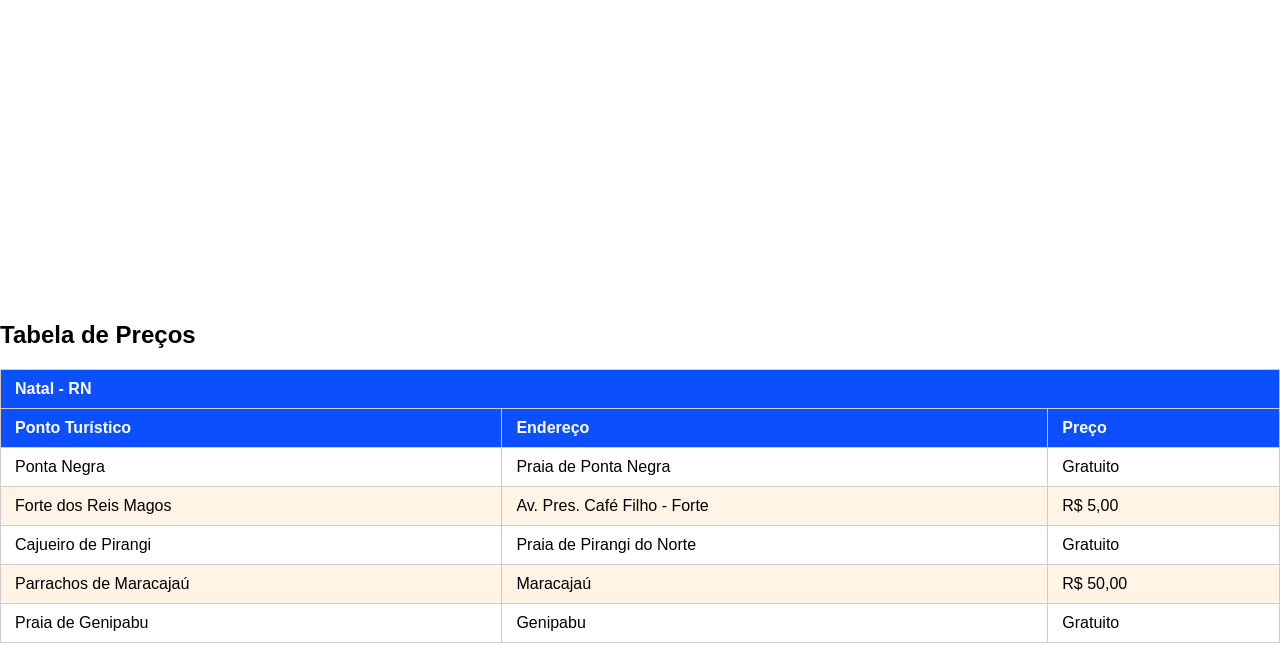
==== commit 745533ad: "Adicionar variáveis CSS para alturas de header, nav e footer; ajustar layout para evitar sobreposiçã" ====
--- a/index.html
+++ b/index.html
@@ -25,16 +25,6 @@
     </div>
     </header>
 
-<<<<<<< HEAD
-<nav>
-    <img src="assets/img/logoh.png" alt="Logo">
-    <a href="index.html">Início</a>
-    <a href="pages/passeios.html">Passeios</a>
-    <a href="pages/praias.html">Praias</a>
-    <a href="https://visit.natal.br/" target="_blank">Saiba mais</a>
-    <a href="pages/formulario.html">Fale Conosco</a>
-</nav>
-=======
     <!-- NAVEGACAO PRINCIPAL -->
     <nav>
         <img src="assets/img/logoh.png" alt="Logo">
@@ -44,11 +34,6 @@
         <a href="pages/formulario.html">Fale Conosco</a>
         <a href="https://visit.natal.br/" target="_blank">Saiba mais</a>
     </nav>
->>>>>>> de7f4dbb9919fd275771e77ce3e1568f7330f186
-
-    <!-- CONTEUDO PRINCIPAL -->
-    <main>
-        <!-- ELEMENTO DECORATIVO -->
         <div class="sol"></div>
 
         <!-- APRESENTACAO -->
--- a/assets/css/style.css
+++ b/assets/css/style.css
@@ -1,4 +1,9 @@
 * { margin: 0; padding: 0; box-sizing: border-box; }
+:root {
+    --header-height: 64px;
+    --nav-height: 56px;
+    --footer-height: 48px;
+}
 body { font-family: Arial, sans-serif; }
 
 header {
@@ -14,11 +19,12 @@
     left: 0;
     right: 0;
     z-index: 1000;
+    height: var(--header-height); /* garante altura consistente do header */
 }
 
-.header-left { display: flex; align-items: center; gap: 14px; }
+.header-left { display: flex; align-items: center; gap: 14px; height: 100%; }
 .header-tagline { font-size: 12px; color: #7a4000; font-style: italic; }
-.header-right { display: flex; align-items: center; gap: 18px; }
+.header-right { display: flex; align-items: center; gap: 18px; height: 100%; }
 .header-weather { font-size: 12px; color: #7a4000; text-align: center; line-height: 1.4; }
 .header-weather span { font-size: 18px; }
 
@@ -32,10 +38,11 @@
     min-height: 56px;
     box-shadow: 0 4px 8px rgba(0,0,0,0.25);
     position: fixed;
-    top: 42px;
+    top: var(--header-height); /* posiciona abaixo do header */
     left: 0;
     right: 0;
     z-index: 999;
+    height: var(--nav-height);
 }
 
 nav img { height: 44px; width: auto; margin-right: 10px; }
@@ -53,8 +60,11 @@
 nav #google_translate_element { margin-left: auto; }
 
 main {
-    margin-top: 110px;
-    padding: 20px 40px 50px 40px;
+    /* evita que header+nav ocultem o conteúdo */
+    padding-top: calc(var(--header-height) + var(--nav-height) + 16px);
+    padding-bottom: calc(var(--footer-height) + 16px);
+    padding-left: 40px;
+    padding-right: 40px;
 }
 
 h1, h2, h3 {
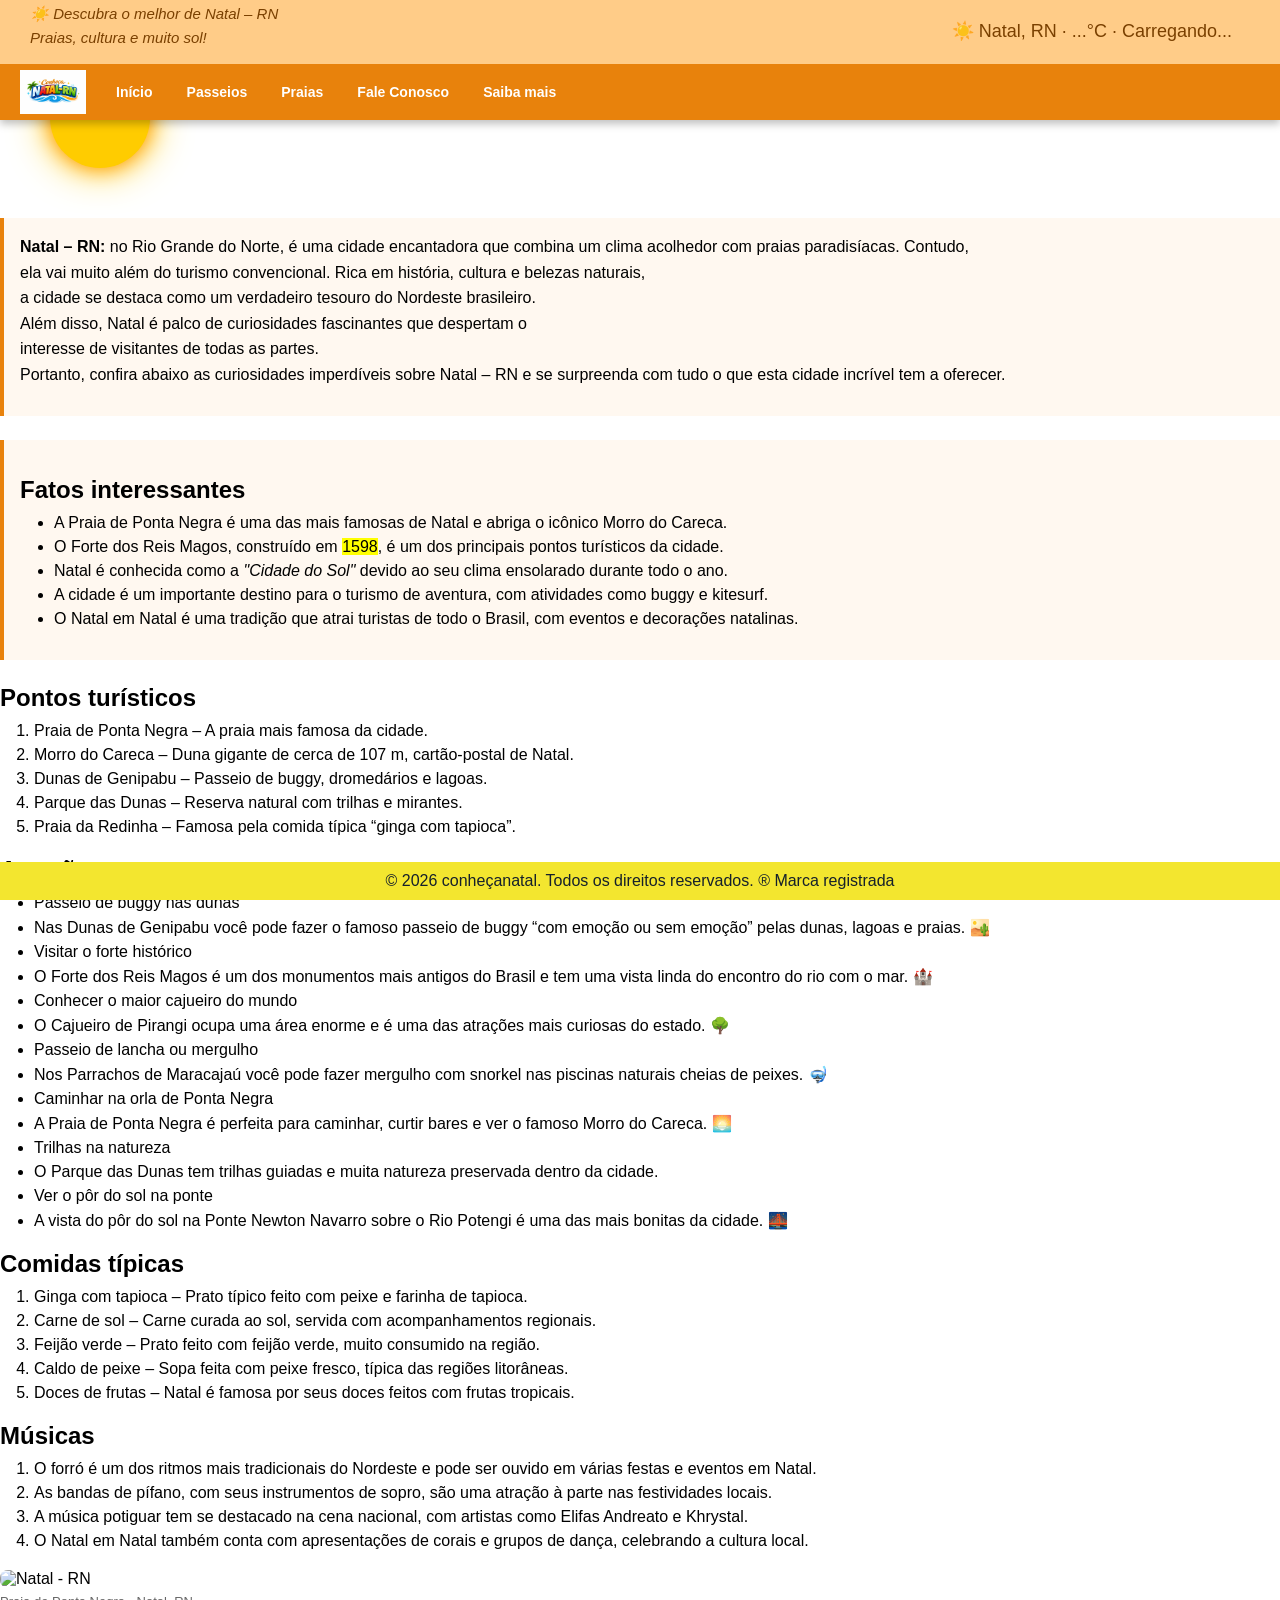
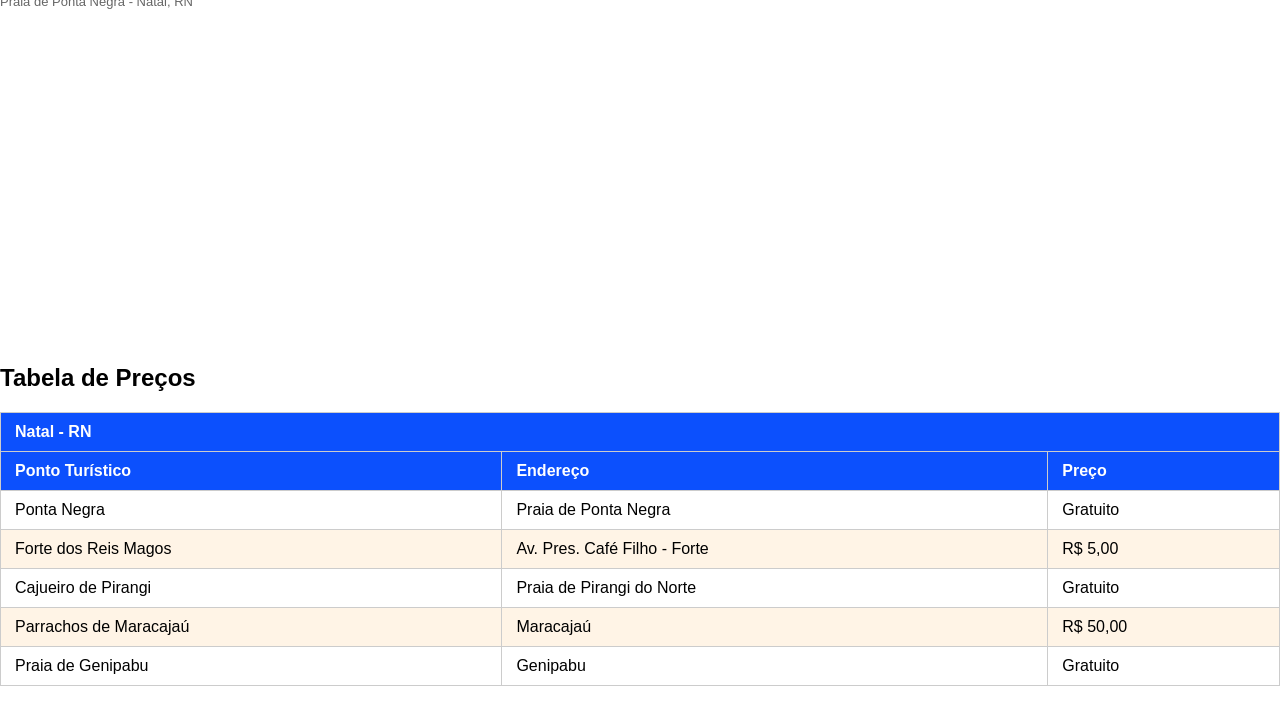
==== commit b9deef6b: "Ajustar estilos de formulário e layout da página inicial; atualizar tamanhos de fonte e classes para" ====
--- a/index.html
+++ b/index.html
@@ -34,12 +34,13 @@
         <a href="pages/formulario.html">Fale Conosco</a>
         <a href="https://visit.natal.br/" target="_blank">Saiba mais</a>
     </nav>
+    <br>
         <div class="sol"></div>
 
         <!-- APRESENTACAO -->
         <article>
-            <div style="display:flex; align-items:flex-start; gap:20px;">
-                <div style="flex:1;">
+            <div class="content-row">
+                <div class="content-col">
                     <p><b>Natal – RN:</b> no Rio Grande do Norte, é uma cidade encantadora que combina um clima acolhedor com praias paradisíacas. Contudo,
                     <br>ela vai muito além do turismo convencional. Rica em história, cultura e belezas naturais,
                     <br>a cidade se destaca como um verdadeiro tesouro do Nordeste brasileiro. <br>
@@ -52,7 +53,7 @@
 
         <!-- FATOS INTERESSANTES -->
         <article>
-            <h2 style="font-size: 20px;">Fatos interessantes</h2>
+            <h2 class="section-title">Fatos interessantes</h2>
             <ul>
                 <li>A Praia de Ponta Negra é uma das mais famosas de Natal e abriga o icônico Morro do Careca.</li>
                 <li>O Forte dos Reis Magos, construído em <mark>1598</mark>, é um dos principais pontos turísticos da cidade.</li>
@@ -63,7 +64,7 @@
         </article>
 
         <!-- PONTOS TURISTICOS -->
-        <h2 style="font-size: 20px;">Pontos turísticos</h2>
+        <h2 class="section-title">Pontos turísticos</h2>
         <ol>
             <li>Praia de Ponta Negra – A praia mais famosa da cidade.</li>
             <li>Morro do Careca – Duna gigante de cerca de 107 m, cartão-postal de Natal.</li>
@@ -73,7 +74,7 @@
         </ol>
 
         <!-- ATRACOES -->
-        <h2 style="font-size: 20px;">Atrações</h2>
+        <h2 class="section-title">Atrações</h2>
         <ul>
             <li>Passeio de buggy nas dunas</li>
             <li>Nas Dunas de Genipabu você pode fazer o famoso passeio de buggy “com emoção ou sem emoção” pelas dunas, lagoas e praias. 🏜️</li>
@@ -92,7 +93,7 @@
         </ul>
 
         <!-- COMIDAS TIPICAS -->
-        <h2 style="font-size: 20px;">Comidas típicas</h2>
+        <h2 class="section-title">Comidas típicas</h2>
         <ol>
             <li>Ginga com tapioca – Prato típico feito com peixe e farinha de tapioca.</li>
             <li>Carne de sol – Carne curada ao sol, servida com acompanhamentos regionais.</li>
@@ -102,7 +103,7 @@
         </ol>
 
         <!-- MUSICAS -->
-        <h2 style="font-size: 20px;">Músicas</h2>
+        <h2 class="section-title">Músicas</h2>
         <ol>
             <li>O forró é um dos ritmos mais tradicionais do Nordeste e pode ser ouvido em várias festas e eventos em Natal.</li>
             <li>As bandas de pífano, com seus instrumentos de sopro, são uma atração à parte nas festividades locais.</li>
@@ -112,7 +113,7 @@
 
         <!-- MIDIA -->
         <figure>
-            <img src="https://marazulreceptivo.com.br/wp-content/uploads/2025/05/Praia-de-Ponta-negra-Horizontal-Alicio-2-1-scaled.jpg" alt="Natal - RN" style="max-width: 50%; height: auto;">
+            <img src="https://marazulreceptivo.com.br/wp-content/uploads/2025/05/Praia-de-Ponta-negra-Horizontal-Alicio-2-1-scaled.jpg" alt="Natal - RN" class="responsive-figure-img">
             <figcaption>Praia de Ponta Negra - Natal, RN</figcaption>
         </figure>
 
--- a/assets/css/style.css
+++ b/assets/css/style.css
@@ -23,7 +23,7 @@
 }
 
 .header-left { display: flex; align-items: center; gap: 14px; height: 100%; }
-.header-tagline { font-size: 12px; color: #7a4000; font-style: italic; }
+.header-tagline { font-size: 15px; color: #7a4000; font-style: italic; }
 .header-right { display: flex; align-items: center; gap: 18px; height: 100%; }
 .header-weather { font-size: 12px; color: #7a4000; text-align: center; line-height: 1.4; }
 .header-weather span { font-size: 18px; }
@@ -81,7 +81,7 @@
 /* Cor de destaque e leve zoom ao passar o mouse nos itens do menu */
 nav :is(a, button):hover {
     color: #7ff815;
-    transform: scale(1.08);
+    transform: scale(1.50);
 }
 
 /* Destaca a página atual no menu com o roxo da identidade visual */
@@ -170,7 +170,7 @@
 }
 
 ::selection {
-    background: #7ff815;
+    background: #f7820d;
     color: #000;
     text-shadow: none;
 }
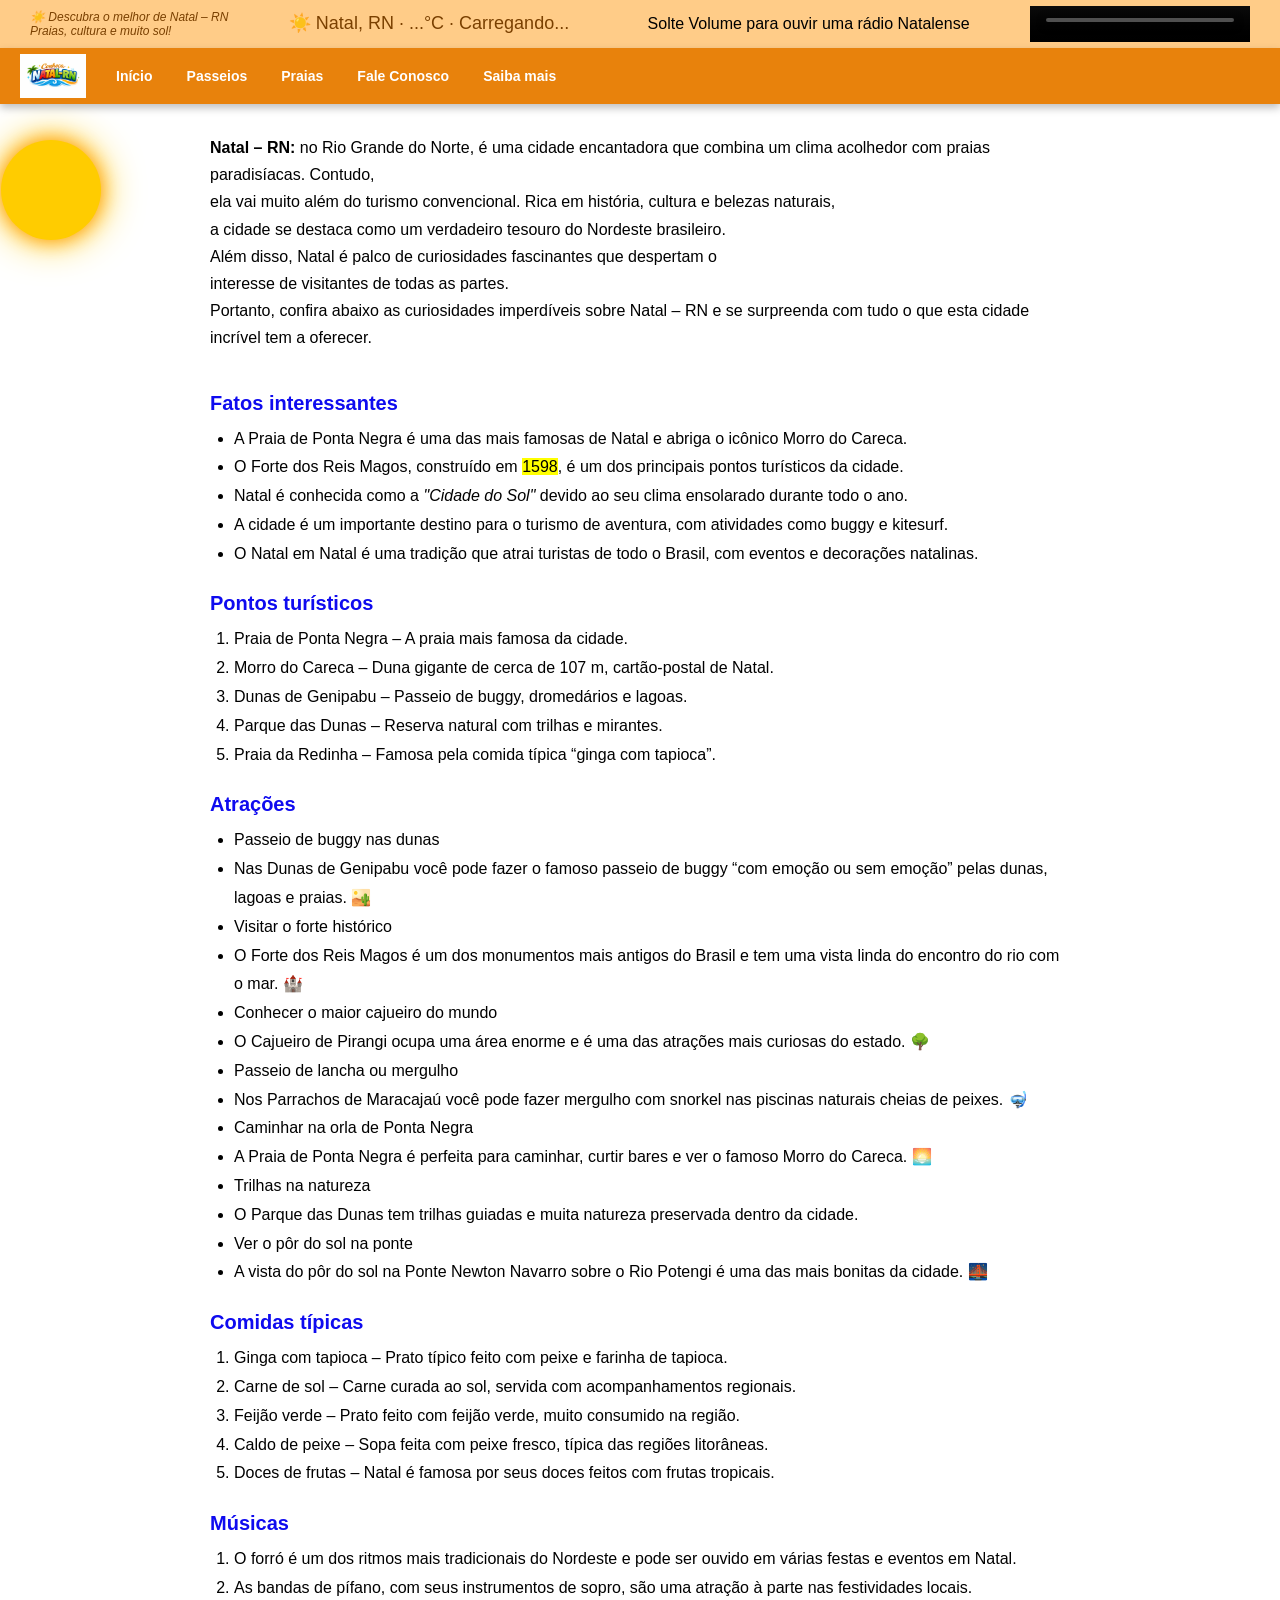
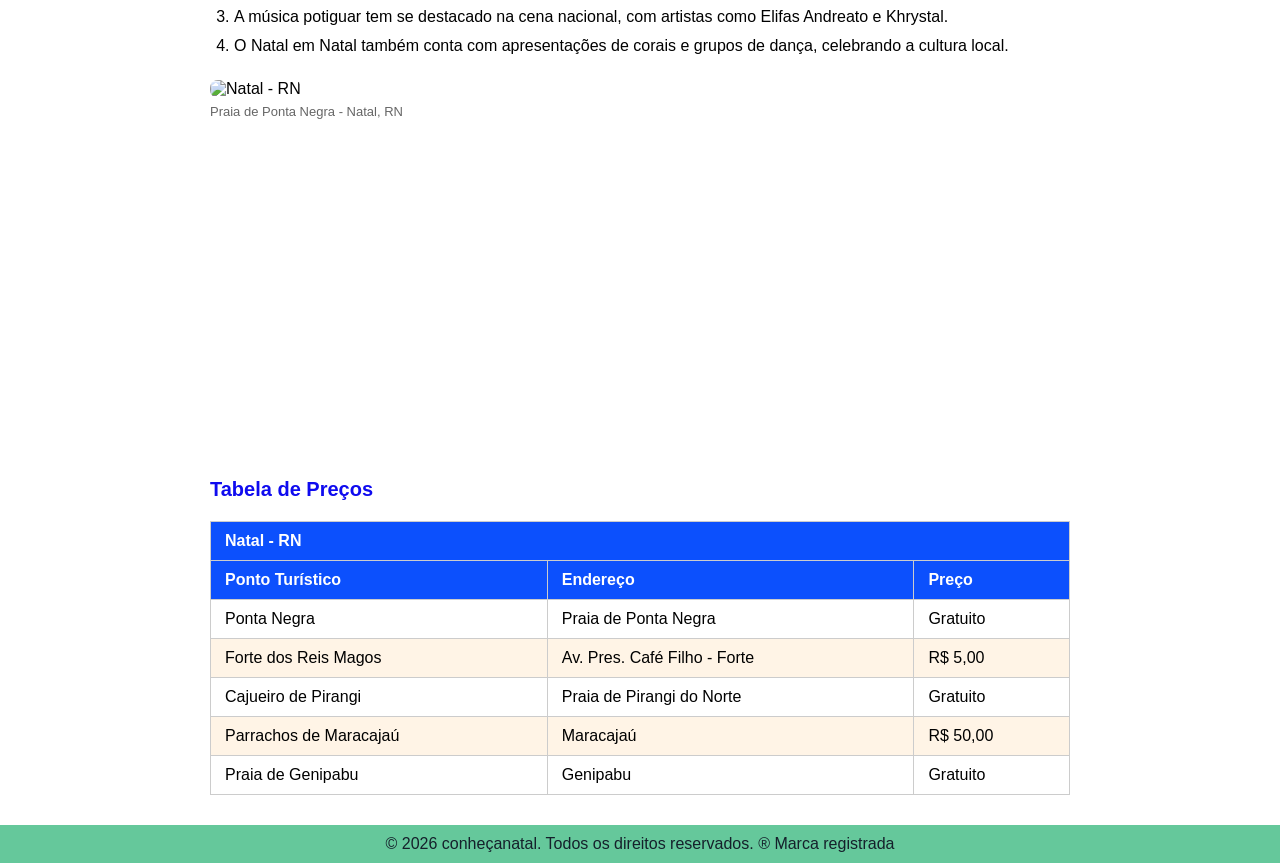
==== commit 3b3b3b23: "Adicionar player de áudio nas páginas principais e ajustar estilos" ====
--- a/index.html
+++ b/index.html
@@ -4,7 +4,8 @@
     <meta charset="UTF-8">
     <meta name="viewport" content="width=device-width, initial-scale=1.0">
     <meta name="description" content="Descubra as belezas e curiosidades de Natal - RN, um destino imperdível no Nordeste brasileiro.">
-    <meta http-equiv="refresh" content="30">
+    
+    <!-- <meta http-equiv="refresh" content="30"> -->
         <meta name="author" content="conheca natal">
         <link rel="icon" type="image/x-icon" href="assets/img/favicon.ico.png">
     <link rel="stylesheet" href="assets/css/style.css">
@@ -23,6 +24,8 @@
         </div>
         <div id="google_translate_element"></div>
     </div>
+    <P>Solte Volume  para ouvir uma  rádio Natalense </P>
+    <video class="header-player" controls="" autoplay="" muted="" playsinline="" preload="auto" name="media"><source src="https://azevedo.jmvstream.com/live" type="audio/mpeg"></video>
     </header>
 
     <!-- NAVEGACAO PRINCIPAL -->
@@ -34,13 +37,16 @@
         <a href="pages/formulario.html">Fale Conosco</a>
         <a href="https://visit.natal.br/" target="_blank">Saiba mais</a>
     </nav>
-    <br>
+
+    <!-- CONTEUDO PRINCIPAL -->
+    <main>
+        <!-- ELEMENTO DECORATIVO -->
         <div class="sol"></div>
 
         <!-- APRESENTACAO -->
         <article>
-            <div class="content-row">
-                <div class="content-col">
+            <div style="display:flex; align-items:flex-start; gap:20px;">
+                <div style="flex:1;">
                     <p><b>Natal – RN:</b> no Rio Grande do Norte, é uma cidade encantadora que combina um clima acolhedor com praias paradisíacas. Contudo,
                     <br>ela vai muito além do turismo convencional. Rica em história, cultura e belezas naturais,
                     <br>a cidade se destaca como um verdadeiro tesouro do Nordeste brasileiro. <br>
@@ -53,7 +59,7 @@
 
         <!-- FATOS INTERESSANTES -->
         <article>
-            <h2 class="section-title">Fatos interessantes</h2>
+            <h2 style="font-size: 20px;">Fatos interessantes</h2>
             <ul>
                 <li>A Praia de Ponta Negra é uma das mais famosas de Natal e abriga o icônico Morro do Careca.</li>
                 <li>O Forte dos Reis Magos, construído em <mark>1598</mark>, é um dos principais pontos turísticos da cidade.</li>
@@ -64,7 +70,7 @@
         </article>
 
         <!-- PONTOS TURISTICOS -->
-        <h2 class="section-title">Pontos turísticos</h2>
+        <h2 style="font-size: 20px;">Pontos turísticos</h2>
         <ol>
             <li>Praia de Ponta Negra – A praia mais famosa da cidade.</li>
             <li>Morro do Careca – Duna gigante de cerca de 107 m, cartão-postal de Natal.</li>
@@ -74,7 +80,7 @@
         </ol>
 
         <!-- ATRACOES -->
-        <h2 class="section-title">Atrações</h2>
+        <h2 style="font-size: 20px;">Atrações</h2>
         <ul>
             <li>Passeio de buggy nas dunas</li>
             <li>Nas Dunas de Genipabu você pode fazer o famoso passeio de buggy “com emoção ou sem emoção” pelas dunas, lagoas e praias. 🏜️</li>
@@ -93,7 +99,7 @@
         </ul>
 
         <!-- COMIDAS TIPICAS -->
-        <h2 class="section-title">Comidas típicas</h2>
+        <h2 style="font-size: 20px;">Comidas típicas</h2>
         <ol>
             <li>Ginga com tapioca – Prato típico feito com peixe e farinha de tapioca.</li>
             <li>Carne de sol – Carne curada ao sol, servida com acompanhamentos regionais.</li>
@@ -103,7 +109,7 @@
         </ol>
 
         <!-- MUSICAS -->
-        <h2 class="section-title">Músicas</h2>
+        <h2 style="font-size: 20px;">Músicas</h2>
         <ol>
             <li>O forró é um dos ritmos mais tradicionais do Nordeste e pode ser ouvido em várias festas e eventos em Natal.</li>
             <li>As bandas de pífano, com seus instrumentos de sopro, são uma atração à parte nas festividades locais.</li>
@@ -113,7 +119,7 @@
 
         <!-- MIDIA -->
         <figure>
-            <img src="https://marazulreceptivo.com.br/wp-content/uploads/2025/05/Praia-de-Ponta-negra-Horizontal-Alicio-2-1-scaled.jpg" alt="Natal - RN" class="responsive-figure-img">
+            <img src="https://marazulreceptivo.com.br/wp-content/uploads/2025/05/Praia-de-Ponta-negra-Horizontal-Alicio-2-1-scaled.jpg" alt="Natal - RN" style="max-width: 50%; height: auto;">
             <figcaption>Praia de Ponta Negra - Natal, RN</figcaption>
         </figure>
 
--- a/assets/css/style.css
+++ b/assets/css/style.css
@@ -1,75 +1,122 @@
-* { margin: 0; padding: 0; box-sizing: border-box; }
-:root {
-    --header-height: 64px;
-    --nav-height: 56px;
-    --footer-height: 48px;
+/* ================================================
+   style.css — Estilos GLOBAIS do site
+   Aplicado em TODAS as páginas
+   ================================================ */
+
+/* Remove margens e paddings padrão do navegador
+   e garante que bordas sejam incluídas no tamanho dos elementos */
+* {
+    margin: 0;
+    padding: 0;
+    box-sizing: border-box;
 }
-body { font-family: Arial, sans-serif; }
 
+/* Define a fonte padrão de todo o site */
+body {
+    font-family: Arial, sans-serif;
+}
+
+/* ------------------------------------------------
+   HEADER — Barra superior com tagline e clima
+   ------------------------------------------------ */
+
+/* Fundo laranja claro, espaçamento lateral e
+   layout flexível para alinhar os itens lado a lado */
 header {
     background-color: #ffcc88;
     padding: 6px 30px;
     display: flex;
     align-items: center;
-    justify-content: space-between;
-    flex-wrap: wrap;
+    justify-content: space-between; /* separa esquerda e direita */
+    flex-wrap: wrap; /* quebra linha em telas pequenas */
     gap: 8px;
-    position: fixed;
-    top: 0;
-    left: 0;
-    right: 0;
-    z-index: 1000;
-    height: var(--header-height); /* garante altura consistente do header */
 }
 
-.header-left { display: flex; align-items: center; gap: 14px; height: 100%; }
-.header-tagline { font-size: 15px; color: #7a4000; font-style: italic; }
-.header-right { display: flex; align-items: center; gap: 18px; height: 100%; }
-.header-weather { font-size: 12px; color: #7a4000; text-align: center; line-height: 1.4; }
-.header-weather span { font-size: 18px; }
+/* Lado esquerdo do header: contém a tagline */
+.header-left {
+    display: flex;
+    align-items: center;
+    gap: 14px;
+}
 
+/* Texto da tagline: pequeno, marrom e em itálico */
+.header-tagline {
+    font-size: 12px;
+    color: #7a4000;
+    font-style: italic;
+}
+
+/* Lado direito do header: contém clima e tradutor */
+.header-right {
+    display: flex;
+    align-items: center;
+    gap: 18px;
+}
+
+/* Player de audio no topo com tamanho reduzido */
+.header-player {
+    width: 220px;
+    max-width: 100%;
+    height: 36px;
+}
+
+/* Bloco de clima: texto pequeno, centralizado e marrom */
+.header-weather {
+    font-size: 12px;
+    color: #7a4000;
+    text-align: center;
+    line-height: 1.4;
+}
+
+/* Ícone do clima um pouco maior que o texto */
+.header-weather span {
+    font-size: 18px;
+}
+
+/* ------------------------------------------------
+   NAV — Barra de navegação principal
+   ------------------------------------------------ */
+
+/* Fundo laranja escuro, itens alinhados em linha,
+   altura mínima e sombra para dar profundidade */
 nav {
     background-color: #e8820c;
     display: flex;
     align-items: center;
     gap: 6px;
     padding: 0 20px;
-    flex-wrap: wrap;
+    flex-wrap: wrap; /* quebra linha em telas pequenas */
     min-height: 56px;
-    box-shadow: 0 4px 8px rgba(0,0,0,0.25);
-    position: fixed;
-    top: var(--header-height); /* posiciona abaixo do header */
-    left: 0;
-    right: 0;
-    z-index: 999;
-    height: var(--nav-height);
+    box-shadow: 0 4px 8px rgba(0, 0, 0, 0.25);
 }
 
-nav img { height: 44px; width: auto; margin-right: 10px; }
+/* Logo dentro da nav: altura fixa e margem à direita */
+nav img {
+    height: 44px;
+    width: auto;
+    margin-right: 10px;
+}
 
+/* Links da nav: brancos, sem sublinhado, com padding
+   e negrito para destaque */
 nav a {
     color: #fff;
     text-decoration: none;
     padding: 10px 14px;
     font-size: 14px;
     font-weight: bold;
-    transition: background 0.2s;
+    transition: background 0.2s; /* animação suave ao passar o mouse */
 }
 
-nav a:hover { background-color: #c46800; border-radius: 4px; }
-nav #google_translate_element { margin-left: auto; }
-
-main {
-    /* evita que header+nav ocultem o conteúdo */
-    padding-top: calc(var(--header-height) + var(--nav-height) + 16px);
-    padding-bottom: calc(var(--footer-height) + 16px);
-    padding-left: 40px;
-    padding-right: 40px;
+/* Efeito hover: fundo mais escuro e bordas arredondadas */
+nav a:hover {
+    background-color: #c46800;
+    border-radius: 4px;
 }
 
-h1, h2, h3 {
-    margin-bottom: 10px;
-    margin-top: 20px;
+/* Empurra o widget do Google Translate para o lado direito da nav */
+nav #google_translate_element {
+    margin-left: auto;
 }
 nav :is(a, button) {
     color: #fff;                /* Garante texto branco como cor base */
@@ -81,7 +128,7 @@
 /* Cor de destaque e leve zoom ao passar o mouse nos itens do menu */
 nav :is(a, button):hover {
     color: #7ff815;
-    transform: scale(1.50);
+    transform: scale(1.08);
 }
 
 /* Destaca a página atual no menu com o roxo da identidade visual */
@@ -97,63 +144,16 @@
     text-decoration: underline;
 }
 
-p {
-    margin-bottom: 12px;
-    line-height: 1.6;
-}
+/* ------------------------------------------------
+   FOOTER — Rodapé do site
+   ------------------------------------------------ */
 
-ul, ol {
-    margin: 10px 0 16px 24px;
-    padding-left: 10px;
-}
-
-li {
-    margin-bottom: 6px;
-}
-
-table {
-    border-collapse: collapse;
-    margin: 16px 0;
-    width: 100%;
-}
-
-th, td {
-    padding: 10px 14px;
-    border: 1px solid #ccc;
-}
-
-th {
-    background-color: #e8820c;
-    color: #fff;
-}
-
-section, article {
-    margin-bottom: 24px;
-    padding: 16px;
-    border-left: 4px solid #e8820c;
-    background-color: #fff8f0;
-}
-
-figure {
-    margin: 16px 0;
-}
-
-figcaption {
-    margin-top: 6px;
-    font-size: 13px;
-    color: #666;
-}
-
+/* Fundo verde, texto escuro, centralizado e com padding */
 footer {
-    background-color: #f3e62f;
+    background-color: #65c89b;
     color: #15202b;
     text-align: center;
     padding: 10px 0;
-    position: fixed;
-    bottom: 0;
-    left: 0;
-    right: 0;
-    z-index: 1000;
 }
 footer a {
     color: #7ff815;         /* Cor do texto: verde limão */
@@ -170,7 +170,7 @@
 }
 
 ::selection {
-    background: #f7820d;
+    background: #7ff815;
     color: #000;
     text-shadow: none;
 }
--- a/assets/css/index.css
+++ b/assets/css/index.css
@@ -9,10 +9,6 @@
     background: lightgray;
   }
 }
-
-/* Usa box-sizing border-box globalmente para um box model previsível */
-html { box-sizing: border-box; }
-*, *::before, *::after { box-sizing: inherit; }
 
 /* Limita a largura do conteúdo, centraliza na tela
    e adiciona espaçamento lateral */
@@ -98,5 +94,22 @@
   background-color: #ffcc00; /* Cor do sol */
   border-radius: 50%; /* Faz ficar redondo */
   box-shadow: 0 0 20px #ff9900, 0 0 40px #ffcc00; /* Efeito de brilho */
-  margin: 50px; /* Apenas para posicionar */
+    position: fixed;
+    top: 140px;
+    left: 1px;
+    margin: 0;
+    z-index: 1;
+    pointer-events: none;
+    animation: brilhar 1.6s infinite ease-in-out; /* Animação maior e mais intensa */
 }
+
+@keyframes brilhar {
+    0% {
+        transform: scale(1);
+        box-shadow: 0 0 20px #ff9900, 0 0 40px #ffcc00;
+    }
+    100% {
+        transform: scale(1.35);
+        box-shadow: 0 0 45px #ff9900, 0 0 90px #ffcc00;
+    }
+}
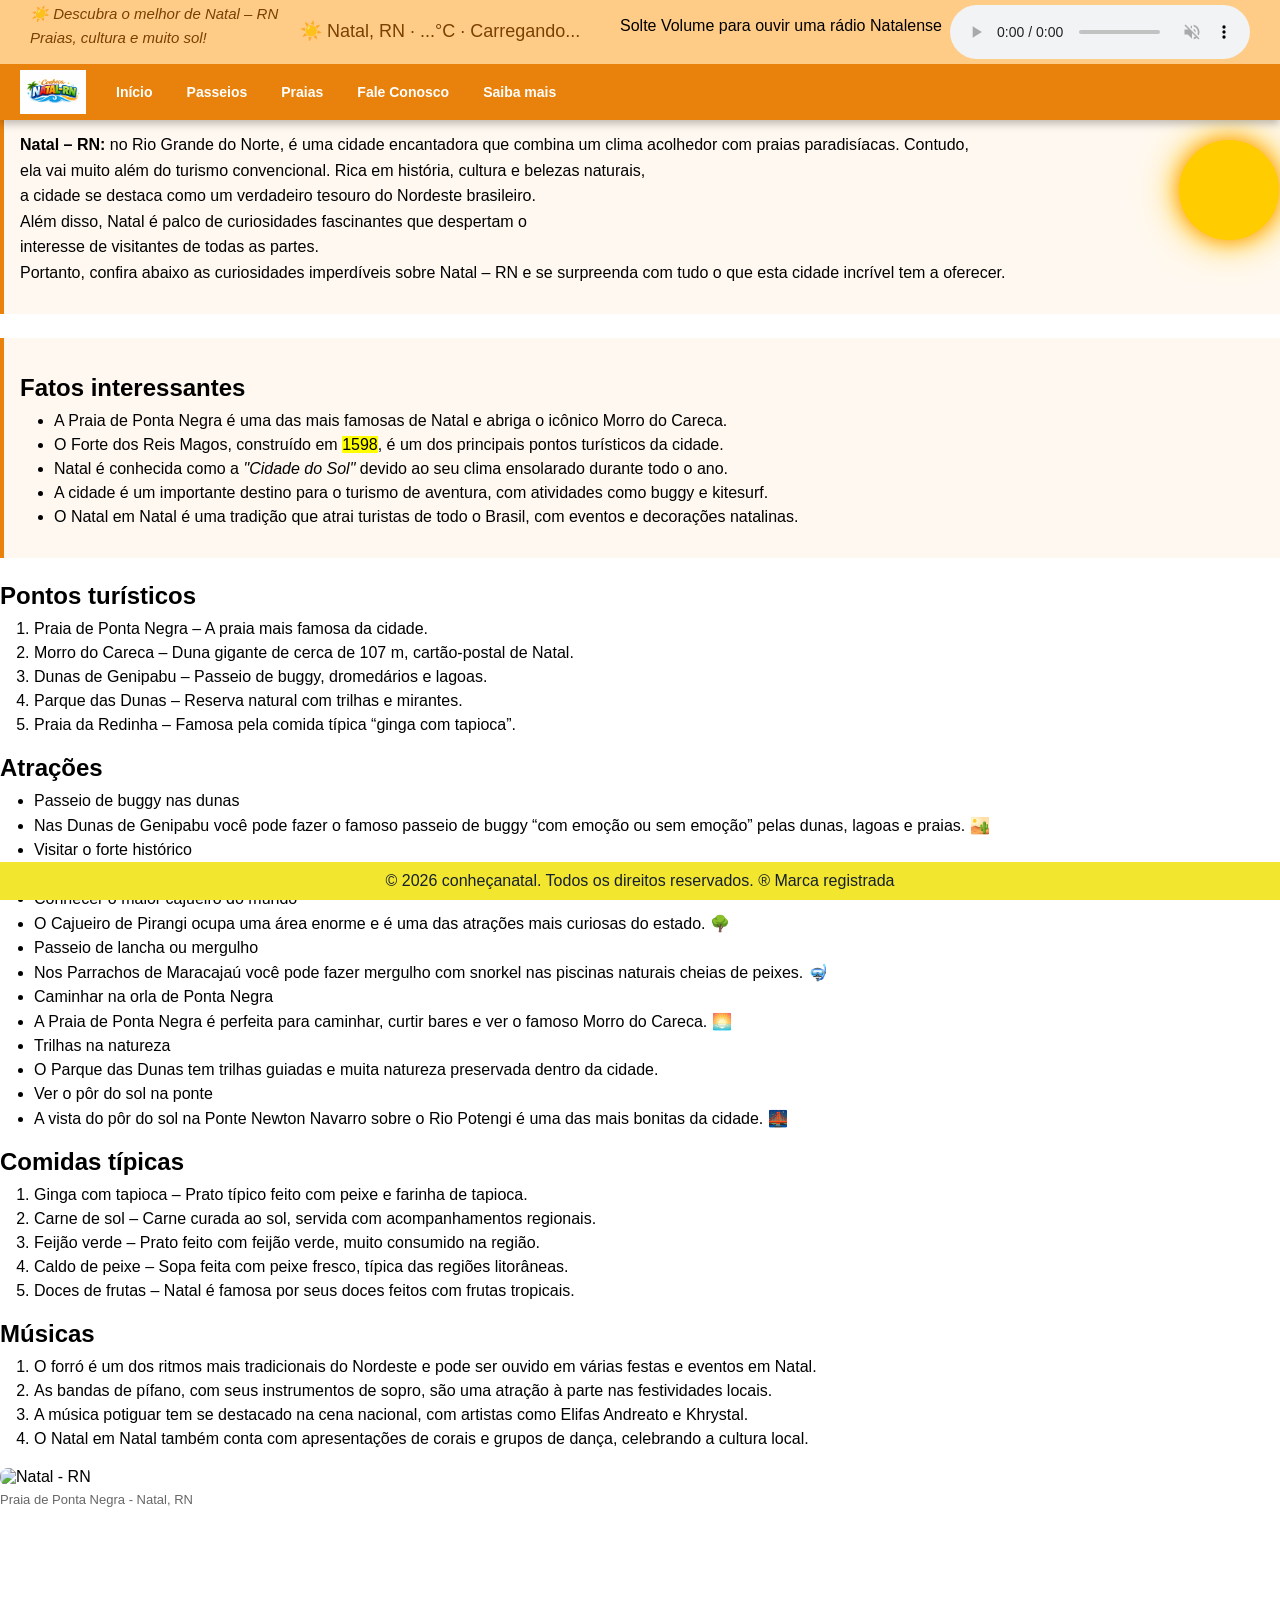
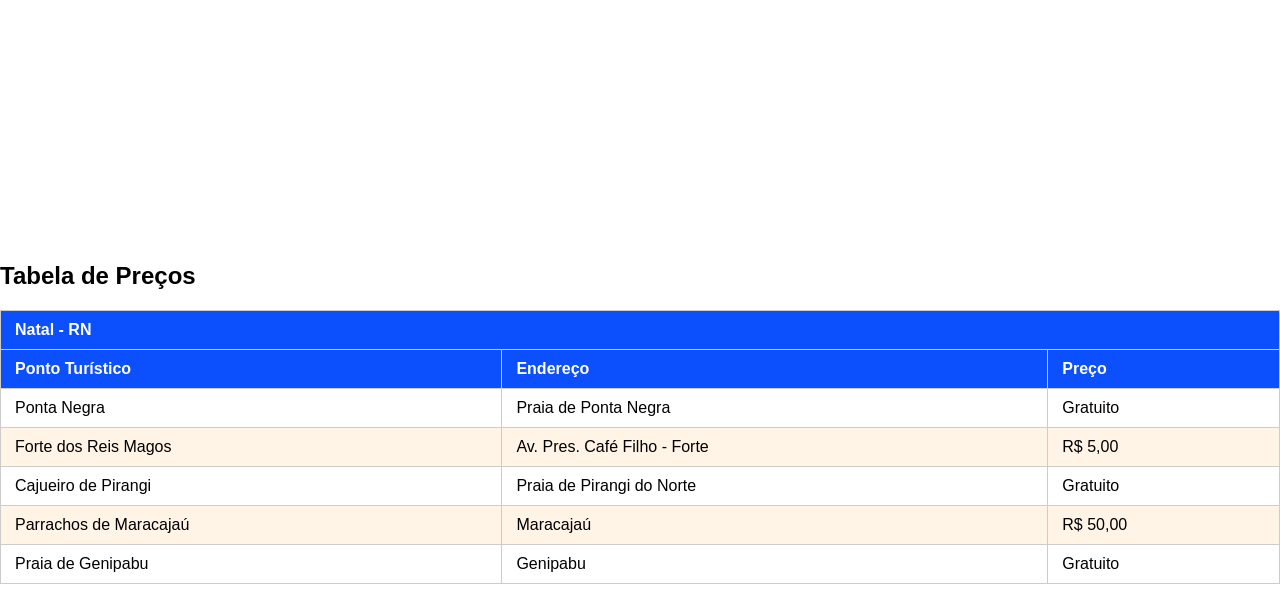
==== commit 7f637aa7: "Adicionar animação e estilo ao header, implementar reprodução automática de rádio nas páginas princi" ====
--- a/index.html
+++ b/index.html
@@ -4,8 +4,7 @@
     <meta charset="UTF-8">
     <meta name="viewport" content="width=device-width, initial-scale=1.0">
     <meta name="description" content="Descubra as belezas e curiosidades de Natal - RN, um destino imperdível no Nordeste brasileiro.">
-    
-    <!-- <meta http-equiv="refresh" content="30"> -->
+    <meta http-equiv="refresh" content="30">
         <meta name="author" content="conheca natal">
         <link rel="icon" type="image/x-icon" href="assets/img/favicon.ico.png">
     <link rel="stylesheet" href="assets/css/style.css">
@@ -24,9 +23,12 @@
         </div>
         <div id="google_translate_element"></div>
     </div>
-    <P>Solte Volume  para ouvir uma  rádio Natalense </P>
-    <video class="header-player" controls="" autoplay="" muted="" playsinline="" preload="auto" name="media"><source src="https://azevedo.jmvstream.com/live" type="audio/mpeg"></video>
-    </header>
+   
+    <div class="header-player-container">
+         <P>Solte Volume  para ouvir uma  rádio Natalense </P>
+    <audio class="header-player" controls="" autoplay="" muted="" playsinline="" preload="auto" name="media"><source src="https://azevedo.jmvstream.com/live" type="audio/mpeg"></audio>
+    </div>
+</header>
 
     <!-- NAVEGACAO PRINCIPAL -->
     <nav>
@@ -37,16 +39,13 @@
         <a href="pages/formulario.html">Fale Conosco</a>
         <a href="https://visit.natal.br/" target="_blank">Saiba mais</a>
     </nav>
-
-    <!-- CONTEUDO PRINCIPAL -->
-    <main>
-        <!-- ELEMENTO DECORATIVO -->
+    <br>
         <div class="sol"></div>
 
         <!-- APRESENTACAO -->
         <article>
-            <div style="display:flex; align-items:flex-start; gap:20px;">
-                <div style="flex:1;">
+            <div class="content-row">
+                <div class="content-col">
                     <p><b>Natal – RN:</b> no Rio Grande do Norte, é uma cidade encantadora que combina um clima acolhedor com praias paradisíacas. Contudo,
                     <br>ela vai muito além do turismo convencional. Rica em história, cultura e belezas naturais,
                     <br>a cidade se destaca como um verdadeiro tesouro do Nordeste brasileiro. <br>
@@ -59,7 +58,7 @@
 
         <!-- FATOS INTERESSANTES -->
         <article>
-            <h2 style="font-size: 20px;">Fatos interessantes</h2>
+            <h2 class="section-title">Fatos interessantes</h2>
             <ul>
                 <li>A Praia de Ponta Negra é uma das mais famosas de Natal e abriga o icônico Morro do Careca.</li>
                 <li>O Forte dos Reis Magos, construído em <mark>1598</mark>, é um dos principais pontos turísticos da cidade.</li>
@@ -70,7 +69,7 @@
         </article>
 
         <!-- PONTOS TURISTICOS -->
-        <h2 style="font-size: 20px;">Pontos turísticos</h2>
+        <h2 class="section-title">Pontos turísticos</h2>
         <ol>
             <li>Praia de Ponta Negra – A praia mais famosa da cidade.</li>
             <li>Morro do Careca – Duna gigante de cerca de 107 m, cartão-postal de Natal.</li>
@@ -80,7 +79,7 @@
         </ol>
 
         <!-- ATRACOES -->
-        <h2 style="font-size: 20px;">Atrações</h2>
+        <h2 class="section-title">Atrações</h2>
         <ul>
             <li>Passeio de buggy nas dunas</li>
             <li>Nas Dunas de Genipabu você pode fazer o famoso passeio de buggy “com emoção ou sem emoção” pelas dunas, lagoas e praias. 🏜️</li>
@@ -99,7 +98,7 @@
         </ul>
 
         <!-- COMIDAS TIPICAS -->
-        <h2 style="font-size: 20px;">Comidas típicas</h2>
+        <h2 class="section-title">Comidas típicas</h2>
         <ol>
             <li>Ginga com tapioca – Prato típico feito com peixe e farinha de tapioca.</li>
             <li>Carne de sol – Carne curada ao sol, servida com acompanhamentos regionais.</li>
@@ -109,7 +108,7 @@
         </ol>
 
         <!-- MUSICAS -->
-        <h2 style="font-size: 20px;">Músicas</h2>
+        <h2 class="section-title">Músicas</h2>
         <ol>
             <li>O forró é um dos ritmos mais tradicionais do Nordeste e pode ser ouvido em várias festas e eventos em Natal.</li>
             <li>As bandas de pífano, com seus instrumentos de sopro, são uma atração à parte nas festividades locais.</li>
@@ -119,7 +118,7 @@
 
         <!-- MIDIA -->
         <figure>
-            <img src="https://marazulreceptivo.com.br/wp-content/uploads/2025/05/Praia-de-Ponta-negra-Horizontal-Alicio-2-1-scaled.jpg" alt="Natal - RN" style="max-width: 50%; height: auto;">
+            <img src="https://marazulreceptivo.com.br/wp-content/uploads/2025/05/Praia-de-Ponta-negra-Horizontal-Alicio-2-1-scaled.jpg" alt="Natal - RN" class="responsive-figure-img">
             <figcaption>Praia de Ponta Negra - Natal, RN</figcaption>
         </figure>
 
@@ -186,6 +185,6 @@
       }, 'google_translate_element');
     }
     </script>
-    <script src="//translate.google.com/translate_a/element.js?cb=googleTranslateElementInit"></script>
+    <script src="//translate.google.com/translate_a/element.js?cb=googleTranslateElementInit" defer></script>
 </body>
 </html>
--- a/assets/css/style.css
+++ b/assets/css/style.css
@@ -1,122 +1,81 @@
-/* ================================================
-   style.css — Estilos GLOBAIS do site
-   Aplicado em TODAS as páginas
-   ================================================ */
+* { margin: 0; padding: 0; box-sizing: border-box; }
+:root {
+    --header-height: 64px;
+    --nav-height: 56px;
+    --footer-height: 48px;
+}
+body { font-family: Arial, sans-serif; }
 
-/* Remove margens e paddings padrão do navegador
-   e garante que bordas sejam incluídas no tamanho dos elementos */
-* {
-    margin: 0;
-    padding: 0;
-    box-sizing: border-box;
+header {
+    background-color: #ffcc88;
+    padding: 1px 30px;
+    display: flex;
+    align-items: center;
+    justify-content: space-between;
+    flex-wrap: wrap;
+    gap: 8px;
+    position: fixed;
+    top: 0;
+    left: 0;
+    right: 0;
+    z-index: 1000;
+    height: var(--header-height); /* garante altura consistente do header */
 }
 
-/* Define a fonte padrão de todo o site */
-body {
-    font-family: Arial, sans-serif;
-}
+.header-left { display: flex; align-items: center; gap: 14px; height: 100%; }
+.header-tagline { font-size: 15px; color: #7a4000; font-style: italic; }
+.header-right { display: flex; align-items: center; gap: 18px; height: 100%; }
+.header-weather { font-size: 12px; color: #7a4000; text-align: center; line-height: 1.4; }
+.header-weather span { font-size: 18px; }
 
-/* ------------------------------------------------
-   HEADER — Barra superior com tagline e clima
-   ------------------------------------------------ */
-
-/* Fundo laranja claro, espaçamento lateral e
-   layout flexível para alinhar os itens lado a lado */
-header {
-    background-color: #ffcc88;
-    padding: 6px 30px;
+.header-player-container {
     display: flex;
     align-items: center;
-    justify-content: space-between; /* separa esquerda e direita */
-    flex-wrap: wrap; /* quebra linha em telas pequenas */
     gap: 8px;
 }
 
-/* Lado esquerdo do header: contém a tagline */
-.header-left {
-    display: flex;
-    align-items: center;
-    gap: 14px;
-}
-
-/* Texto da tagline: pequeno, marrom e em itálico */
-.header-tagline {
-    font-size: 12px;
-    color: #7a4000;
-    font-style: italic;
-}
-
-/* Lado direito do header: contém clima e tradutor */
-.header-right {
-    display: flex;
-    align-items: center;
-    gap: 18px;
-}
-
-/* Player de audio no topo com tamanho reduzido */
-.header-player {
-    width: 220px;
-    max-width: 100%;
-    height: 36px;
-}
-
-/* Bloco de clima: texto pequeno, centralizado e marrom */
-.header-weather {
-    font-size: 12px;
-    color: #7a4000;
-    text-align: center;
-    line-height: 1.4;
-}
-
-/* Ícone do clima um pouco maior que o texto */
-.header-weather span {
-    font-size: 18px;
-}
-
-/* ------------------------------------------------
-   NAV — Barra de navegação principal
-   ------------------------------------------------ */
-
-/* Fundo laranja escuro, itens alinhados em linha,
-   altura mínima e sombra para dar profundidade */
 nav {
     background-color: #e8820c;
     display: flex;
     align-items: center;
     gap: 6px;
     padding: 0 20px;
-    flex-wrap: wrap; /* quebra linha em telas pequenas */
+    flex-wrap: wrap;
     min-height: 56px;
-    box-shadow: 0 4px 8px rgba(0, 0, 0, 0.25);
+    box-shadow: 0 4px 8px rgba(0,0,0,0.25);
+    position: fixed;
+    top: var(--header-height); /* posiciona abaixo do header */
+    left: 0;
+    right: 0;
+    z-index: 999;
+    height: var(--nav-height);
 }
 
-/* Logo dentro da nav: altura fixa e margem à direita */
-nav img {
-    height: 44px;
-    width: auto;
-    margin-right: 10px;
-}
+nav img { height: 44px; width: auto; margin-right: 10px; }
 
-/* Links da nav: brancos, sem sublinhado, com padding
-   e negrito para destaque */
 nav a {
     color: #fff;
     text-decoration: none;
     padding: 10px 14px;
     font-size: 14px;
     font-weight: bold;
-    transition: background 0.2s; /* animação suave ao passar o mouse */
+    transition: background 0.2s;
 }
 
-/* Efeito hover: fundo mais escuro e bordas arredondadas */
-nav a:hover {
-    background-color: #c46800;
-    border-radius: 4px;
+nav a:hover { background-color: #c46800; border-radius: 4px; }
+nav #google_translate_element { margin-left: auto; }
+
+main {
+    /* evita que header+nav ocultem o conteúdo */
+    padding-top: calc(var(--header-height) + var(--nav-height) + 16px);
+    padding-bottom: calc(var(--footer-height) + 16px);
+    padding-left: 40px;
+    padding-right: 40px;
 }
 
-/* Empurra o widget do Google Translate para o lado direito da nav */
-nav #google_translate_element {
-    margin-left: auto;
+h1, h2, h3 {
+    margin-bottom: 10px;
+    margin-top: 20px;
 }
 nav :is(a, button) {
     color: #fff;                /* Garante texto branco como cor base */
@@ -128,7 +87,7 @@
 /* Cor de destaque e leve zoom ao passar o mouse nos itens do menu */
 nav :is(a, button):hover {
     color: #7ff815;
-    transform: scale(1.08);
+    transform: scale(1.50);
 }
 
 /* Destaca a página atual no menu com o roxo da identidade visual */
@@ -144,16 +103,63 @@
     text-decoration: underline;
 }
 
-/* ------------------------------------------------
-   FOOTER — Rodapé do site
-   ------------------------------------------------ */
+p {
+    margin-bottom: 12px;
+    line-height: 1.6;
+}
 
-/* Fundo verde, texto escuro, centralizado e com padding */
+ul, ol {
+    margin: 10px 0 16px 24px;
+    padding-left: 10px;
+}
+
+li {
+    margin-bottom: 6px;
+}
+
+table {
+    border-collapse: collapse;
+    margin: 16px 0;
+    width: 100%;
+}
+
+th, td {
+    padding: 10px 14px;
+    border: 1px solid #ccc;
+}
+
+th {
+    background-color: #e8820c;
+    color: #fff;
+}
+
+section, article {
+    margin-bottom: 24px;
+    padding: 16px;
+    border-left: 4px solid #e8820c;
+    background-color: #fff8f0;
+}
+
+figure {
+    margin: 16px 0;
+}
+
+figcaption {
+    margin-top: 6px;
+    font-size: 13px;
+    color: #666;
+}
+
 footer {
-    background-color: #65c89b;
+    background-color: #f3e62f;
     color: #15202b;
     text-align: center;
     padding: 10px 0;
+    position: fixed;
+    bottom: 0;
+    left: 0;
+    right: 0;
+    z-index: 1000;
 }
 footer a {
     color: #7ff815;         /* Cor do texto: verde limão */
@@ -169,8 +175,11 @@
     transform: scale(1.08);     /* Aumenta levemente o tamanho do link */
 }
 
+
+
+/* Estilo para o texto selecionado */
 ::selection {
-    background: #7ff815;
+    background: #f7820d;
     color: #000;
     text-shadow: none;
 }
--- a/assets/css/index.css
+++ b/assets/css/index.css
@@ -9,6 +9,10 @@
     background: lightgray;
   }
 }
+
+/* Usa box-sizing border-box globalmente para um box model previsível */
+html { box-sizing: border-box; }
+*, *::before, *::after { box-sizing: inherit; }
 
 /* Limita a largura do conteúdo, centraliza na tela
    e adiciona espaçamento lateral */
@@ -36,6 +40,13 @@
     margin-left: 24px;
     margin-bottom: 16px;
     line-height: 1.8;
+}
+
+.content-col {
+    display: flex;
+    flex-direction: column;
+    gap: 16px;
+    margin-top: 98px;
 }
 
 /* Espaçamento ao redor da figura (imagem + legenda) */
@@ -88,6 +99,7 @@
 table tr:nth-child(even) {
     background-color: #fff4e6;
 }
+
 .sol {
   width: 100px;
   height: 100px;
@@ -96,7 +108,7 @@
   box-shadow: 0 0 20px #ff9900, 0 0 40px #ffcc00; /* Efeito de brilho */
     position: fixed;
     top: 140px;
-    left: 1px;
+    right: 1px;
     margin: 0;
     z-index: 1;
     pointer-events: none;
